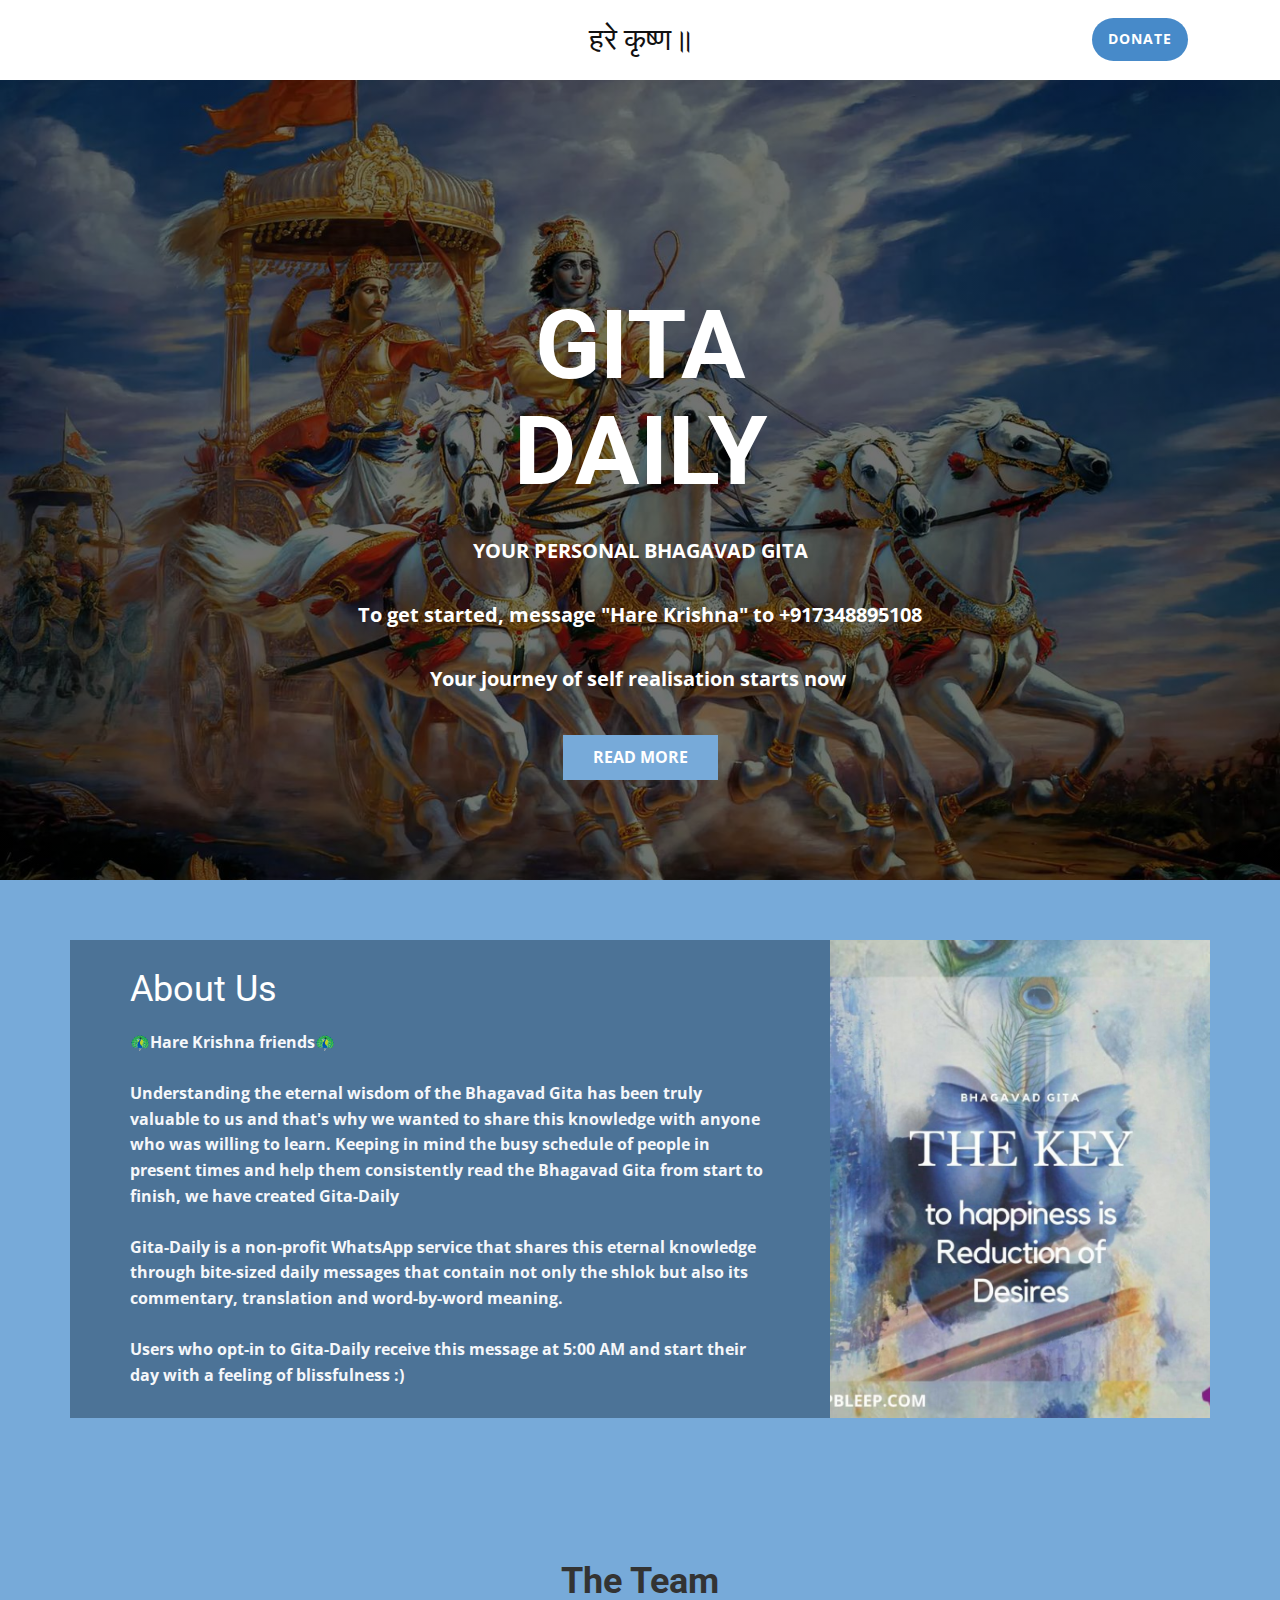
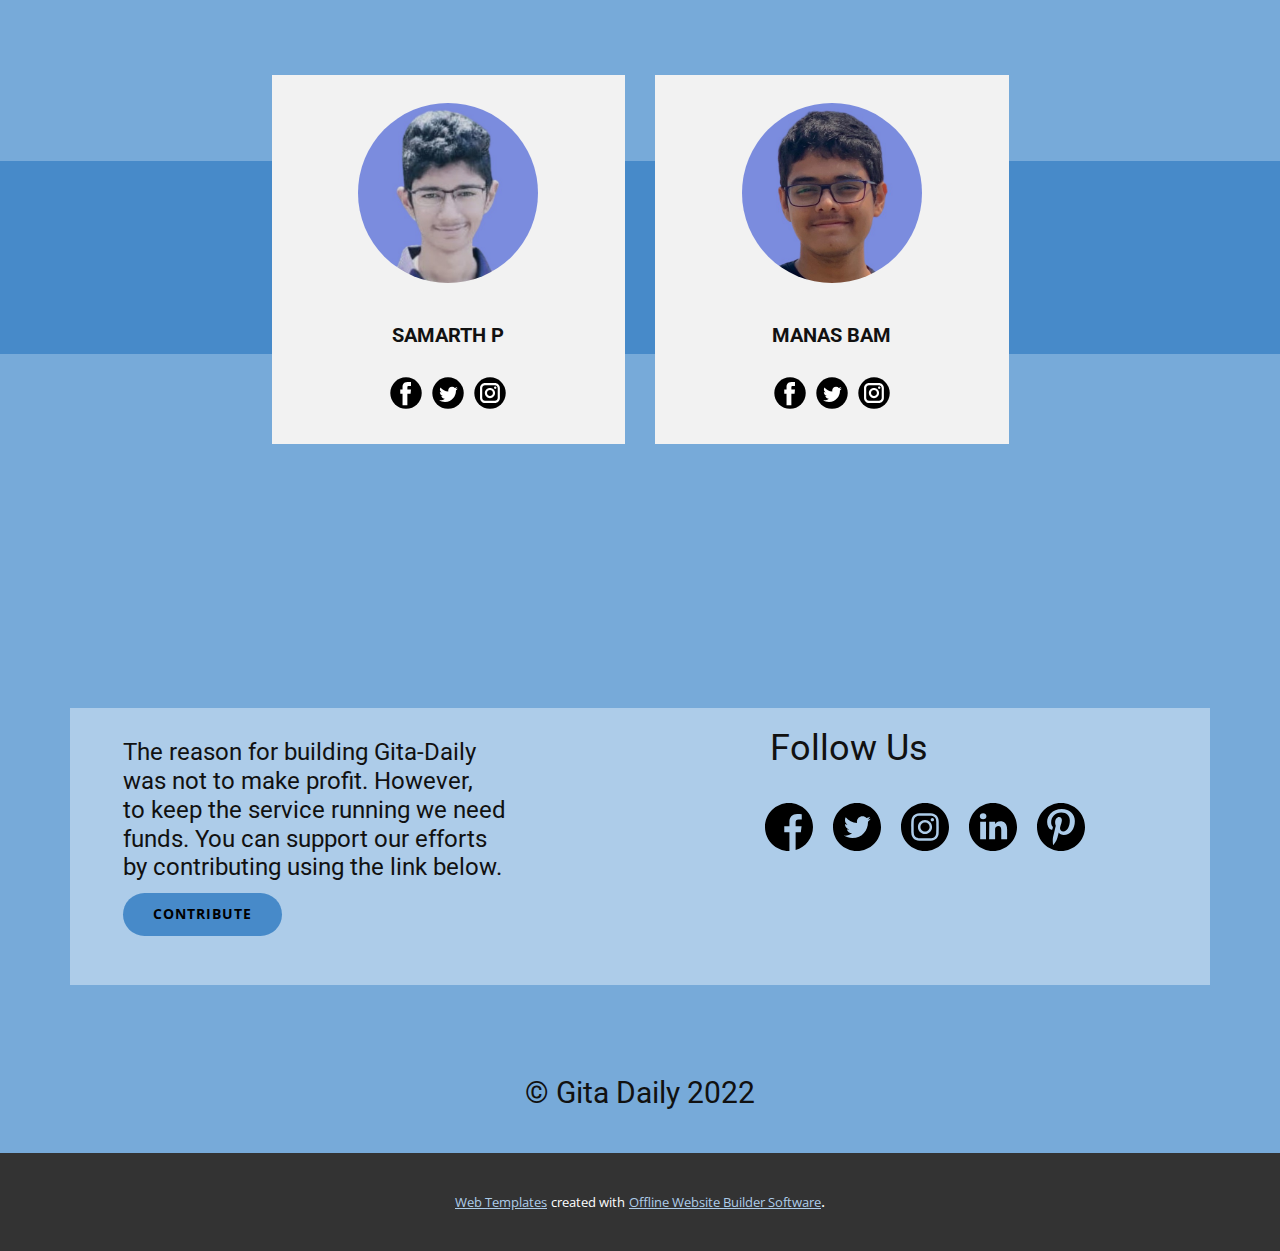
==== Home.html @ e213055a "feat: add  UI" ====
<!DOCTYPE html>
<html style="font-size: 16px;">
  <head>
    <meta name="viewport" content="width=device-width, initial-scale=1.0">
    <meta charset="utf-8">
    <meta name="keywords" content="GITA DAILY, Abou​t Us, The Team, Follow Us">
    <meta name="description" content="">
    <title>Home</title>
    <link rel="stylesheet" href="nicepage.css" media="screen">
<link rel="stylesheet" href="Home.css" media="screen">
    <script class="u-script" type="text/javascript" src="jquery.js" defer=""></script>
    <script class="u-script" type="text/javascript" src="nicepage.js" defer=""></script>
    <meta name="generator" content="Nicepage 4.11.3, nicepage.com">
    <link id="u-theme-google-font" rel="stylesheet" href="https://fonts.googleapis.com/css?family=Roboto:100,100i,300,300i,400,400i,500,500i,700,700i,900,900i|Open+Sans:300,300i,400,400i,500,500i,600,600i,700,700i,800,800i">
    
    
    
    
    
    <script type="application/ld+json">{
		"@context": "http://schema.org",
		"@type": "Organization",
		"name": ""
}</script>
    <meta name="theme-color" content="#478ac9">
    <meta property="og:title" content="Home">
    <meta property="og:type" content="website">
  </head>
  <body class="u-body u-xl-mode"><header class="u-clearfix u-header u-header" id="sec-4837"><div class="u-clearfix u-sheet u-sheet-1">
        <a href="https://nicepage.com/k/announcement-html-templates" class="u-btn u-btn-round u-button-style u-hover-palette-1-light-1 u-palette-1-base u-radius-50 u-btn-1">DONATE</a>
        <h3 class="u-headline u-text u-text-default u-text-1">
          <a href="/"> हरे कृष्ण॥</a>
        </h3>
      </div></header>
    <section class="u-align-center u-clearfix u-image u-shading u-section-1" src="" data-image-width="1600" data-image-height="1200" id="sec-3e88">
      <div class="u-clearfix u-sheet u-sheet-1">
        <h1 class="u-text u-title u-text-1">GITA DAILY</h1>
        <p class="u-large-text u-text u-text-variant u-text-2">YOUR PERSONAL BHAGAVAD GITA<br>
          <br>To get started, message "Hare Krishna" to +917348895108<br>
          <br>Your journey of self realisation starts now&nbsp;<br>
        </p>
        <a href="#" class="u-btn u-button-style u-palette-1-light-1 u-btn-1">Read More</a>
      </div>
    </section>
    <section class="u-clearfix u-palette-1-light-1 u-section-2" id="sec-d0f1">
      <div class="u-clearfix u-sheet u-valign-middle u-sheet-1">
        <div class="u-clearfix u-expanded-width u-gutter-0 u-layout-spacing-vertical u-layout-wrap u-layout-wrap-1">
          <div class="u-layout">
            <div class="u-layout-row">
              <div class="u-align-left u-container-style u-layout-cell u-left-cell u-palette-1-dark-1 u-size-40 u-layout-cell-1">
                <div class="u-container-layout u-valign-middle u-container-layout-1">
                  <h2 class="u-text u-text-default u-text-1">Abou<span class="u-text-grey-90"></span>t Us
                  </h2>
                  <p class="u-text u-text-palette-5-light-3 u-text-2">🦚Hare Krishna friends🦚 <br>
                    <br>Understanding the eternal wisdom of the Bhagavad Gita has been truly valuable to us and that's why we wanted to share this knowledge with anyone who was willing to learn. Keeping in mind the busy schedule of people in present times and help them consistently read the Bhagavad Gita from start to finish, we have created Gita-Daily<br>
                    <br>Gita-Daily is a non-profit WhatsApp service that shares this eternal knowledge through bite-sized daily messages that contain not only the shlok but also its commentary, translation and word-by-word meaning. <br>
                    <br>Users who opt-in to Gita-Daily receive this message at 5:00 AM and start their day with a feeling of blissfulness :)<span style="font-weight: 700;"></span>
                  </p>
                </div>
              </div>
              <div class="u-container-style u-image u-layout-cell u-right-cell u-size-20 u-image-1" src="" data-image-width="1024" data-image-height="1024">
                <div class="u-container-layout u-valign-top u-container-layout-2"></div>
              </div>
            </div>
          </div>
        </div>
      </div>
    </section>
    <section class="u-align-center u-clearfix u-palette-1-light-1 u-section-3" id="carousel_c4ba">
      <h2 class="u-text u-text-default u-text-grey-80 u-text-1">The Team</h2>
      <div class="u-expanded-width u-palette-1-base u-shape u-shape-rectangle u-shape-1"></div>
      <div class="u-list u-list-1">
        <div class="u-repeater u-repeater-1">
          <div class="u-align-center u-container-style u-grey-5 u-list-item u-repeater-item u-list-item-1">
            <div class="u-container-layout u-similar-container u-container-layout-1">
              <div alt="" class="u-image u-image-circle u-image-1" data-image-width="500" data-image-height="500"></div>
              <h5 class="u-text u-text-default u-text-2">SAMARTH P</h5>
              <div class="u-social-icons u-spacing-10 u-social-icons-1">
                <a class="u-social-url" title="facebook" target="_blank" href="https://facebook.com/name"><span class="u-icon u-social-facebook u-social-icon u-text-black u-icon-1"><svg class="u-svg-link" preserveAspectRatio="xMidYMin slice" viewBox="0 0 112 112" style=""><use xmlns:xlink="http://www.w3.org/1999/xlink" xlink:href="#svg-1621"></use></svg><svg class="u-svg-content" viewBox="0 0 112 112" x="0" y="0" id="svg-1621"><circle fill="currentColor" cx="56.1" cy="56.1" r="55"></circle><path fill="#FFFFFF" d="M73.5,31.6h-9.1c-1.4,0-3.6,0.8-3.6,3.9v8.5h12.6L72,58.3H60.8v40.8H43.9V58.3h-8V43.9h8v-9.2
c0-6.7,3.1-17,17-17h12.5v13.9H73.5z"></path></svg></span>
                </a>
                <a class="u-social-url" title="twitter" target="_blank" href="https://twitter.com/name"><span class="u-icon u-social-icon u-social-twitter u-text-black u-icon-2"><svg class="u-svg-link" preserveAspectRatio="xMidYMin slice" viewBox="0 0 112 112" style=""><use xmlns:xlink="http://www.w3.org/1999/xlink" xlink:href="#svg-d14f"></use></svg><svg class="u-svg-content" viewBox="0 0 112 112" x="0" y="0" id="svg-d14f"><circle fill="currentColor" class="st0" cx="56.1" cy="56.1" r="55"></circle><path fill="#FFFFFF" d="M83.8,47.3c0,0.6,0,1.2,0,1.7c0,17.7-13.5,38.2-38.2,38.2C38,87.2,31,85,25,81.2c1,0.1,2.1,0.2,3.2,0.2
c6.3,0,12.1-2.1,16.7-5.7c-5.9-0.1-10.8-4-12.5-9.3c0.8,0.2,1.7,0.2,2.5,0.2c1.2,0,2.4-0.2,3.5-0.5c-6.1-1.2-10.8-6.7-10.8-13.1
c0-0.1,0-0.1,0-0.2c1.8,1,3.9,1.6,6.1,1.7c-3.6-2.4-6-6.5-6-11.2c0-2.5,0.7-4.8,1.8-6.7c6.6,8.1,16.5,13.5,27.6,14
c-0.2-1-0.3-2-0.3-3.1c0-7.4,6-13.4,13.4-13.4c3.9,0,7.3,1.6,9.8,4.2c3.1-0.6,5.9-1.7,8.5-3.3c-1,3.1-3.1,5.8-5.9,7.4
c2.7-0.3,5.3-1,7.7-2.1C88.7,43,86.4,45.4,83.8,47.3z"></path></svg></span>
                </a>
                <a class="u-social-url" title="instagram" target="_blank" href="https://instagram.com/name"><span class="u-icon u-social-icon u-social-instagram u-text-black u-icon-3"><svg class="u-svg-link" preserveAspectRatio="xMidYMin slice" viewBox="0 0 112 112" style=""><use xmlns:xlink="http://www.w3.org/1999/xlink" xlink:href="#svg-61ce"></use></svg><svg class="u-svg-content" viewBox="0 0 112 112" x="0" y="0" id="svg-61ce"><circle fill="currentColor" cx="56.1" cy="56.1" r="55"></circle><path fill="#FFFFFF" d="M55.9,38.2c-9.9,0-17.9,8-17.9,17.9C38,66,46,74,55.9,74c9.9,0,17.9-8,17.9-17.9C73.8,46.2,65.8,38.2,55.9,38.2
z M55.9,66.4c-5.7,0-10.3-4.6-10.3-10.3c-0.1-5.7,4.6-10.3,10.3-10.3c5.7,0,10.3,4.6,10.3,10.3C66.2,61.8,61.6,66.4,55.9,66.4z"></path><path fill="#FFFFFF" d="M74.3,33.5c-2.3,0-4.2,1.9-4.2,4.2s1.9,4.2,4.2,4.2s4.2-1.9,4.2-4.2S76.6,33.5,74.3,33.5z"></path><path fill="#FFFFFF" d="M73.1,21.3H38.6c-9.7,0-17.5,7.9-17.5,17.5v34.5c0,9.7,7.9,17.6,17.5,17.6h34.5c9.7,0,17.5-7.9,17.5-17.5V38.8
C90.6,29.1,82.7,21.3,73.1,21.3z M83,73.3c0,5.5-4.5,9.9-9.9,9.9H38.6c-5.5,0-9.9-4.5-9.9-9.9V38.8c0-5.5,4.5-9.9,9.9-9.9h34.5
c5.5,0,9.9,4.5,9.9,9.9V73.3z"></path></svg></span>
                </a>
              </div>
            </div>
          </div>
          <div class="u-align-center u-container-style u-grey-5 u-list-item u-repeater-item">
            <div class="u-container-layout u-similar-container u-container-layout-2">
              <div alt="" class="u-image u-image-circle u-image-2" data-image-width="500" data-image-height="500"></div>
              <h5 class="u-text u-text-default u-text-3">MANAS BAM</h5>
              <div class="u-social-icons u-spacing-10 u-social-icons-2">
                <a class="u-social-url" title="facebook" target="_blank" href="https://facebook.com/name"><span class="u-icon u-social-facebook u-social-icon u-text-black u-icon-4"><svg class="u-svg-link" preserveAspectRatio="xMidYMin slice" viewBox="0 0 112 112" style=""><use xmlns:xlink="http://www.w3.org/1999/xlink" xlink:href="#svg-d4c4"></use></svg><svg class="u-svg-content" viewBox="0 0 112 112" x="0" y="0" id="svg-d4c4"><circle fill="currentColor" cx="56.1" cy="56.1" r="55"></circle><path fill="#FFFFFF" d="M73.5,31.6h-9.1c-1.4,0-3.6,0.8-3.6,3.9v8.5h12.6L72,58.3H60.8v40.8H43.9V58.3h-8V43.9h8v-9.2
c0-6.7,3.1-17,17-17h12.5v13.9H73.5z"></path></svg></span>
                </a>
                <a class="u-social-url" title="twitter" target="_blank" href="https://twitter.com/name"><span class="u-icon u-social-icon u-social-twitter u-text-black u-icon-5"><svg class="u-svg-link" preserveAspectRatio="xMidYMin slice" viewBox="0 0 112 112" style=""><use xmlns:xlink="http://www.w3.org/1999/xlink" xlink:href="#svg-7bcb"></use></svg><svg class="u-svg-content" viewBox="0 0 112 112" x="0" y="0" id="svg-7bcb"><circle fill="currentColor" class="st0" cx="56.1" cy="56.1" r="55"></circle><path fill="#FFFFFF" d="M83.8,47.3c0,0.6,0,1.2,0,1.7c0,17.7-13.5,38.2-38.2,38.2C38,87.2,31,85,25,81.2c1,0.1,2.1,0.2,3.2,0.2
c6.3,0,12.1-2.1,16.7-5.7c-5.9-0.1-10.8-4-12.5-9.3c0.8,0.2,1.7,0.2,2.5,0.2c1.2,0,2.4-0.2,3.5-0.5c-6.1-1.2-10.8-6.7-10.8-13.1
c0-0.1,0-0.1,0-0.2c1.8,1,3.9,1.6,6.1,1.7c-3.6-2.4-6-6.5-6-11.2c0-2.5,0.7-4.8,1.8-6.7c6.6,8.1,16.5,13.5,27.6,14
c-0.2-1-0.3-2-0.3-3.1c0-7.4,6-13.4,13.4-13.4c3.9,0,7.3,1.6,9.8,4.2c3.1-0.6,5.9-1.7,8.5-3.3c-1,3.1-3.1,5.8-5.9,7.4
c2.7-0.3,5.3-1,7.7-2.1C88.7,43,86.4,45.4,83.8,47.3z"></path></svg></span>
                </a>
                <a class="u-social-url" title="instagram" target="_blank" href="https://instagram.com/name"><span class="u-icon u-social-icon u-social-instagram u-text-black u-icon-6"><svg class="u-svg-link" preserveAspectRatio="xMidYMin slice" viewBox="0 0 112 112" style=""><use xmlns:xlink="http://www.w3.org/1999/xlink" xlink:href="#svg-c4ca"></use></svg><svg class="u-svg-content" viewBox="0 0 112 112" x="0" y="0" id="svg-c4ca"><circle fill="currentColor" cx="56.1" cy="56.1" r="55"></circle><path fill="#FFFFFF" d="M55.9,38.2c-9.9,0-17.9,8-17.9,17.9C38,66,46,74,55.9,74c9.9,0,17.9-8,17.9-17.9C73.8,46.2,65.8,38.2,55.9,38.2
z M55.9,66.4c-5.7,0-10.3-4.6-10.3-10.3c-0.1-5.7,4.6-10.3,10.3-10.3c5.7,0,10.3,4.6,10.3,10.3C66.2,61.8,61.6,66.4,55.9,66.4z"></path><path fill="#FFFFFF" d="M74.3,33.5c-2.3,0-4.2,1.9-4.2,4.2s1.9,4.2,4.2,4.2s4.2-1.9,4.2-4.2S76.6,33.5,74.3,33.5z"></path><path fill="#FFFFFF" d="M73.1,21.3H38.6c-9.7,0-17.5,7.9-17.5,17.5v34.5c0,9.7,7.9,17.6,17.5,17.6h34.5c9.7,0,17.5-7.9,17.5-17.5V38.8
C90.6,29.1,82.7,21.3,73.1,21.3z M83,73.3c0,5.5-4.5,9.9-9.9,9.9H38.6c-5.5,0-9.9-4.5-9.9-9.9V38.8c0-5.5,4.5-9.9,9.9-9.9h34.5
c5.5,0,9.9,4.5,9.9,9.9V73.3z"></path></svg></span>
                </a>
              </div>
            </div>
          </div>
        </div>
      </div>
    </section>
    <section class="u-clearfix u-palette-1-light-1 u-section-4" id="sec-0766">
      <div class="u-clearfix u-sheet u-sheet-1">
        <div class="u-clearfix u-expanded-width u-layout-wrap u-layout-wrap-1">
          <div class="u-gutter-0 u-layout">
            <div class="u-layout-row">
              <div class="u-align-left u-container-style u-layout-cell u-left-cell u-palette-1-light-2 u-size-30 u-layout-cell-1">
                <div class="u-container-layout u-container-layout-1">
                  <h4 class="u-text u-text-default u-text-1">The reason for building Gita-Daily<br>was not to make profit. However,&nbsp;<br>to keep the service running we need<br>funds. You can support our efforts&nbsp;<br>by contributing using the link below.
                  </h4>
                  <a href="https://nicepage.com/k/clothing-store-website-templates" class="u-btn u-btn-round u-button-style u-hover-palette-1-light-1 u-palette-1-base u-radius-50 u-text-black u-btn-1">CONTRIBUTE</a>
                </div>
              </div>
              <div class="u-align-left-sm u-align-left-xs u-align-right-lg u-align-right-md u-align-right-xl u-container-style u-layout-cell u-palette-1-light-2 u-right-cell u-size-30 u-layout-cell-2">
                <div class="u-container-layout u-valign-top u-container-layout-2">
                  <h2 class="u-text u-text-2">Follow Us</h2>
                  <div class="u-social-icons u-spacing-20 u-social-icons-1">
                    <a class="u-social-url" title="facebook" target="_blank" href="https://facebook.com/name"><span class="u-icon u-social-facebook u-social-icon u-icon-1"><svg class="u-svg-link" preserveAspectRatio="xMidYMin slice" viewBox="0 0 512 512" style=""><use xmlns:xlink="http://www.w3.org/1999/xlink" xlink:href="#svg-5e9f"></use></svg><svg class="u-svg-content" viewBox="0 0 512 512" id="svg-5e9f"><path d="m512 256c0-141.4-114.6-256-256-256s-256 114.6-256 256 114.6 256 256 256c1.5 0 3 0 4.5-.1v-199.2h-55v-64.1h55v-47.2c0-54.7 33.4-84.5 82.2-84.5 23.4 0 43.5 1.7 49.3 2.5v57.2h-33.6c-26.5 0-31.7 12.6-31.7 31.1v40.8h63.5l-8.3 64.1h-55.2v189.5c107-30.7 185.3-129.2 185.3-246.1z"></path></svg></span>
                    </a>
                    <a class="u-social-url" title="twitter" target="_blank" href="https://twitter.com/name"><span class="u-icon u-social-icon u-social-twitter u-icon-2"><svg class="u-svg-link" preserveAspectRatio="xMidYMin slice" viewBox="0 0 512 512" style=""><use xmlns:xlink="http://www.w3.org/1999/xlink" xlink:href="#svg-9173"></use></svg><svg class="u-svg-content" viewBox="0 0 512 512" id="svg-9173"><path d="m256 0c-141.363281 0-256 114.636719-256 256s114.636719 256 256 256 256-114.636719 256-256-114.636719-256-256-256zm116.886719 199.601562c.113281 2.519532.167969 5.050782.167969 7.59375 0 77.644532-59.101563 167.179688-167.183594 167.183594h.003906-.003906c-33.183594 0-64.0625-9.726562-90.066406-26.394531 4.597656.542969 9.277343.8125 14.015624.8125 27.53125 0 52.867188-9.390625 72.980469-25.152344-25.722656-.476562-47.410156-17.464843-54.894531-40.8125 3.582031.6875 7.265625 1.0625 11.042969 1.0625 5.363281 0 10.558593-.722656 15.496093-2.070312-26.886718-5.382813-47.140624-29.144531-47.140624-57.597657 0-.265624 0-.503906.007812-.75 7.917969 4.402344 16.972656 7.050782 26.613281 7.347657-15.777343-10.527344-26.148437-28.523438-26.148437-48.910157 0-10.765624 2.910156-20.851562 7.957031-29.535156 28.976563 35.554688 72.28125 58.9375 121.117187 61.394532-1.007812-4.304688-1.527343-8.789063-1.527343-13.398438 0-32.4375 26.316406-58.753906 58.765625-58.753906 16.902344 0 32.167968 7.144531 42.890625 18.566406 13.386719-2.640625 25.957031-7.53125 37.3125-14.261719-4.394531 13.714844-13.707031 25.222657-25.839844 32.5 11.886719-1.421875 23.214844-4.574219 33.742187-9.253906-7.863281 11.785156-17.835937 22.136719-29.308593 30.429687zm0 0"></path></svg></span>
                    </a>
                    <a class="u-social-url" title="instagram" target="_blank" href="https://instagram.com/name"><span class="u-icon u-social-icon u-social-instagram u-icon-3"><svg class="u-svg-link" preserveAspectRatio="xMidYMin slice" viewBox="0 0 512 512" style=""><use xmlns:xlink="http://www.w3.org/1999/xlink" xlink:href="#svg-ddc9"></use></svg><svg class="u-svg-content" viewBox="0 0 512 512" id="svg-ddc9"><path d="m305 256c0 27.0625-21.9375 49-49 49s-49-21.9375-49-49 21.9375-49 49-49 49 21.9375 49 49zm0 0"></path><path d="m370.59375 169.304688c-2.355469-6.382813-6.113281-12.160157-10.996094-16.902344-4.742187-4.882813-10.515625-8.640625-16.902344-10.996094-5.179687-2.011719-12.960937-4.40625-27.292968-5.058594-15.503906-.707031-20.152344-.859375-59.402344-.859375-39.253906 0-43.902344.148438-59.402344.855469-14.332031.65625-22.117187 3.050781-27.292968 5.0625-6.386719 2.355469-12.164063 6.113281-16.902344 10.996094-4.882813 4.742187-8.640625 10.515625-11 16.902344-2.011719 5.179687-4.40625 12.964843-5.058594 27.296874-.707031 15.5-.859375 20.148438-.859375 59.402344 0 39.25.152344 43.898438.859375 59.402344.652344 14.332031 3.046875 22.113281 5.058594 27.292969 2.359375 6.386719 6.113281 12.160156 10.996094 16.902343 4.742187 4.882813 10.515624 8.640626 16.902343 10.996094 5.179688 2.015625 12.964844 4.410156 27.296875 5.0625 15.5.707032 20.144532.855469 59.398438.855469 39.257812 0 43.90625-.148437 59.402344-.855469 14.332031-.652344 22.117187-3.046875 27.296874-5.0625 12.820313-4.945312 22.953126-15.078125 27.898438-27.898437 2.011719-5.179688 4.40625-12.960938 5.0625-27.292969.707031-15.503906.855469-20.152344.855469-59.402344 0-39.253906-.148438-43.902344-.855469-59.402344-.652344-14.332031-3.046875-22.117187-5.0625-27.296874zm-114.59375 162.179687c-41.691406 0-75.488281-33.792969-75.488281-75.484375s33.796875-75.484375 75.488281-75.484375c41.6875 0 75.484375 33.792969 75.484375 75.484375s-33.796875 75.484375-75.484375 75.484375zm78.46875-136.3125c-9.742188 0-17.640625-7.898437-17.640625-17.640625s7.898437-17.640625 17.640625-17.640625 17.640625 7.898437 17.640625 17.640625c-.003906 9.742188-7.898437 17.640625-17.640625 17.640625zm0 0"></path><path d="m256 0c-141.363281 0-256 114.636719-256 256s114.636719 256 256 256 256-114.636719 256-256-114.636719-256-256-256zm146.113281 316.605469c-.710937 15.648437-3.199219 26.332031-6.832031 35.683593-7.636719 19.746094-23.246094 35.355469-42.992188 42.992188-9.347656 3.632812-20.035156 6.117188-35.679687 6.832031-15.675781.714844-20.683594.886719-60.605469.886719-39.925781 0-44.929687-.171875-60.609375-.886719-15.644531-.714843-26.332031-3.199219-35.679687-6.832031-9.8125-3.691406-18.695313-9.476562-26.039063-16.957031-7.476562-7.339844-13.261719-16.226563-16.953125-26.035157-3.632812-9.347656-6.121094-20.035156-6.832031-35.679687-.722656-15.679687-.890625-20.6875-.890625-60.609375s.167969-44.929688.886719-60.605469c.710937-15.648437 3.195312-26.332031 6.828125-35.683593 3.691406-9.808594 9.480468-18.695313 16.960937-26.035157 7.339844-7.480469 16.226563-13.265625 26.035157-16.957031 9.351562-3.632812 20.035156-6.117188 35.683593-6.832031 15.675781-.714844 20.683594-.886719 60.605469-.886719s44.929688.171875 60.605469.890625c15.648437.710937 26.332031 3.195313 35.683593 6.824219 9.808594 3.691406 18.695313 9.480468 26.039063 16.960937 7.476563 7.34375 13.265625 16.226563 16.953125 26.035157 3.636719 9.351562 6.121094 20.035156 6.835938 35.683593.714843 15.675781.882812 20.683594.882812 60.605469s-.167969 44.929688-.886719 60.605469zm0 0"></path></svg></span>
                    </a>
                    <a class="u-social-url" target="_blank" data-type="Custom" title="linkedin" href="https://linkedin.com/name"><span class="u-icon u-social-custom u-social-icon u-icon-4"><svg class="u-svg-link" preserveAspectRatio="xMidYMin slice" viewBox="0 0 512 512" style=""><use xmlns:xlink="http://www.w3.org/1999/xlink" xlink:href="#svg-2804"></use></svg><svg class="u-svg-content" viewBox="0 0 512 512" id="svg-2804"><path d="m256 0c-141.363281 0-256 114.636719-256 256s114.636719 256 256 256 256-114.636719 256-256-114.636719-256-256-256zm-74.390625 387h-62.347656v-187.574219h62.347656zm-31.171875-213.1875h-.40625c-20.921875 0-34.453125-14.402344-34.453125-32.402344 0-18.40625 13.945313-32.410156 35.273437-32.410156 21.328126 0 34.453126 14.003906 34.859376 32.410156 0 18-13.53125 32.402344-35.273438 32.402344zm255.984375 213.1875h-62.339844v-100.347656c0-25.21875-9.027343-42.417969-31.585937-42.417969-17.222656 0-27.480469 11.601563-31.988282 22.800781-1.648437 4.007813-2.050781 9.609375-2.050781 15.214844v104.75h-62.34375s.816407-169.976562 0-187.574219h62.34375v26.558594c8.285157-12.78125 23.109375-30.960937 56.1875-30.960937 41.019531 0 71.777344 26.808593 71.777344 84.421874zm0 0"></path></svg></span>
                    </a>
                    <a class="u-social-url" target="_blank" data-type="Custom" title="pinterest" href="https://pinterest.com/name"><span class="u-icon u-social-custom u-social-icon u-text-black u-icon-5"><svg class="u-svg-link" preserveAspectRatio="xMidYMin slice" viewBox="0 0 97.75 97.75" style=""><use xmlns:xlink="http://www.w3.org/1999/xlink" xlink:href="#svg-251c"></use></svg><svg class="u-svg-content" viewBox="0 0 97.75 97.75" x="0px" y="0px" id="svg-251c" style="enable-background:new 0 0 97.75 97.75;"><g><path d="M48.875,0C21.883,0,0,21.882,0,48.875S21.883,97.75,48.875,97.75S97.75,75.868,97.75,48.875S75.867,0,48.875,0z    M54.499,65.109c-4.521,0-8.773-2.444-10.229-5.219c0,0-2.432,9.645-2.943,11.506c-1.813,6.58-7.146,13.162-7.561,13.701   c-0.289,0.375-0.928,0.258-0.994-0.24c-0.113-0.838-1.475-9.139,0.127-15.909c0.801-3.4,5.383-22.814,5.383-22.814   s-1.334-2.673-1.334-6.625c0-6.205,3.596-10.837,8.074-10.837c3.807,0,5.645,2.859,5.645,6.286c0,3.828-2.436,9.552-3.693,14.856   c-1.051,4.441,2.225,8.064,6.605,8.064c7.933,0,13.272-10.188,13.272-22.261c0-9.174-6.176-16.044-17.418-16.044   c-12.697,0-20.615,9.471-20.615,20.052c0,3.646,1.078,6.221,2.764,8.21c0.773,0.915,0.883,1.283,0.602,2.333   c-0.203,0.771-0.66,2.625-0.854,3.358c-0.279,1.062-1.137,1.44-2.098,1.049c-5.846-2.387-8.572-8.793-8.572-15.994   c0-11.893,10.029-26.154,29.922-26.154c15.985,0,26.506,11.566,26.506,23.984C77.089,52.839,67.956,65.109,54.499,65.109z"></path>
</g></svg></span>
                    </a>
                  </div>
                </div>
              </div>
            </div>
          </div>
        </div>
      </div>
    </section>
    
    
    <footer class="u-align-center u-clearfix u-footer u-palette-1-light-1 u-footer" id="sec-6d99"><div class="u-align-left u-clearfix u-sheet u-valign-middle u-sheet-1">
        <h3 class="u-headline u-text u-text-body-color u-text-default u-text-1">
          <a href="/"> © Gita Daily 2022</a>
        </h3>
      </div></footer>
    <section class="u-backlink u-clearfix u-grey-80">
      <a class="u-link" href="https://nicepage.com/website-templates" target="_blank">
        <span>Web Templates</span>
      </a>
      <p class="u-text">
        <span>created with</span>
      </p>
      <a class="u-link" href="" target="_blank">
        <span>Offline Website Builder Software</span>
      </a>. 
    </section>
  </body>
</html>
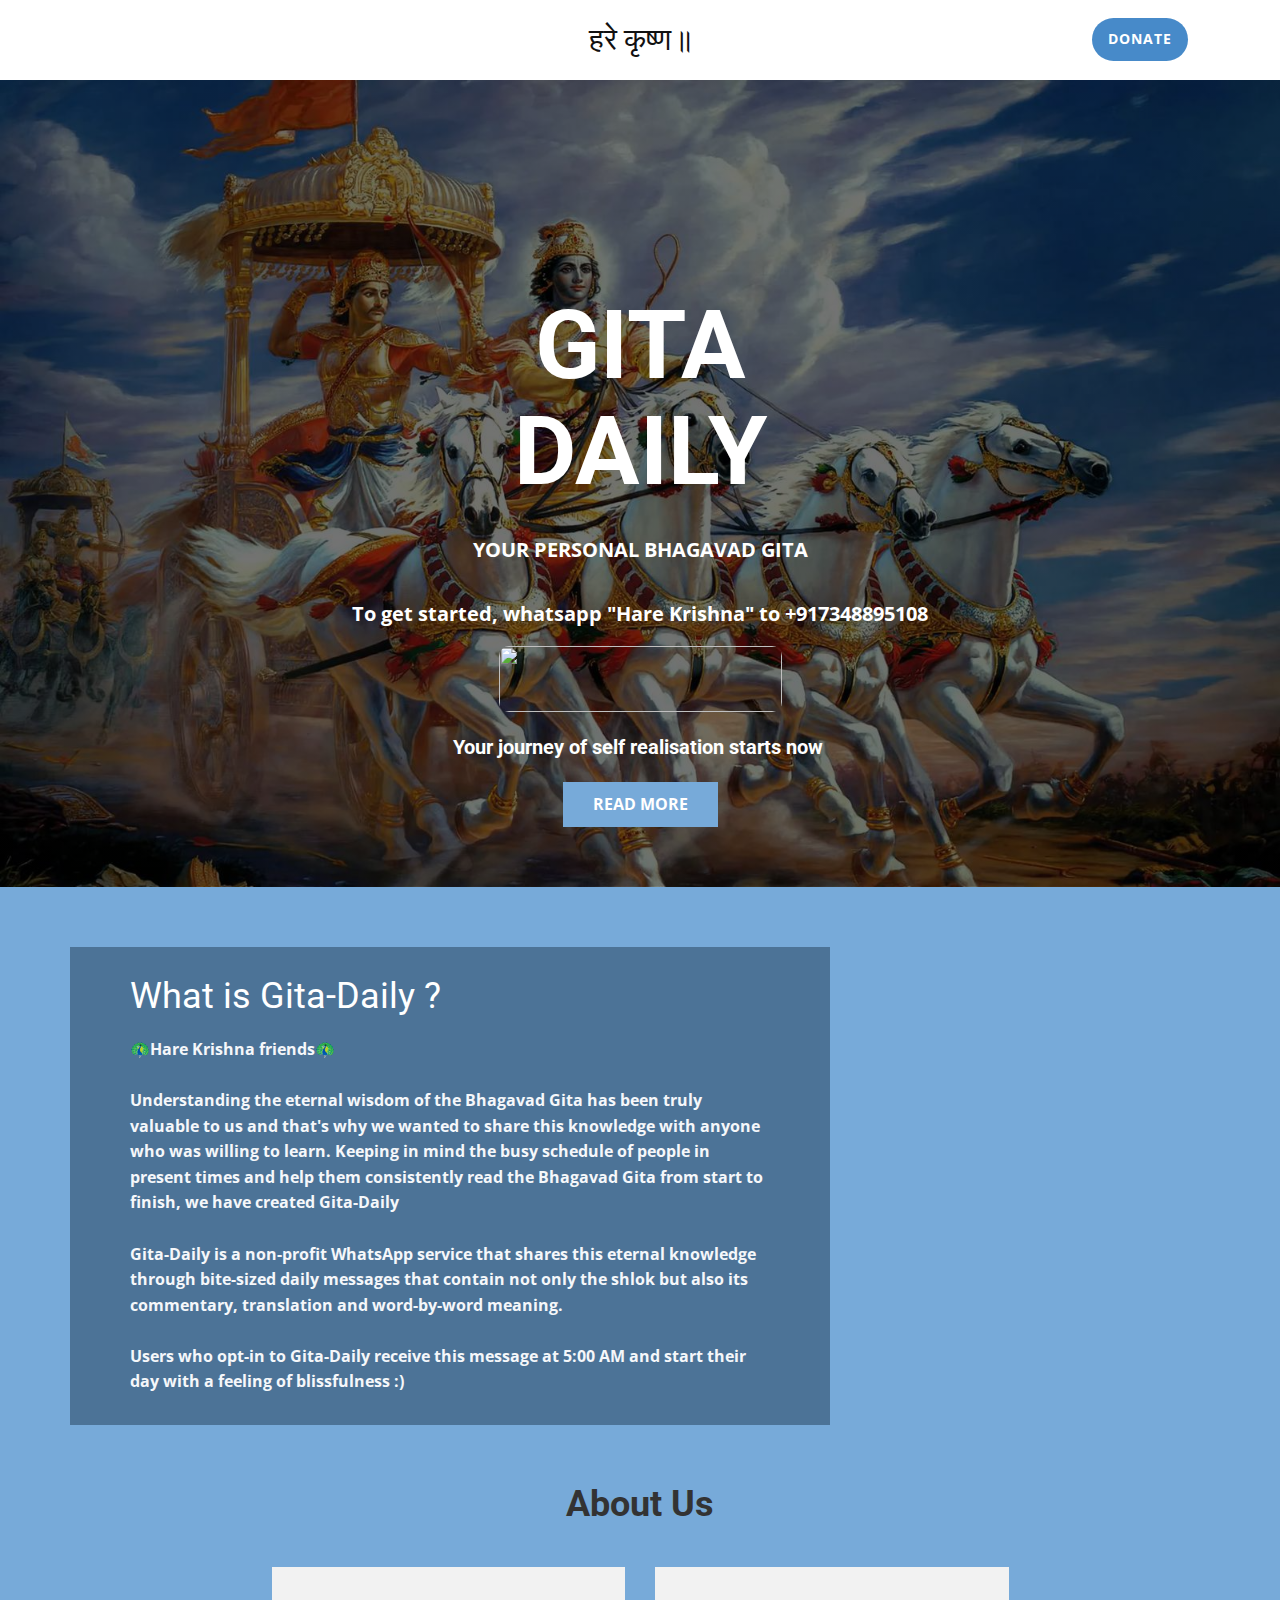
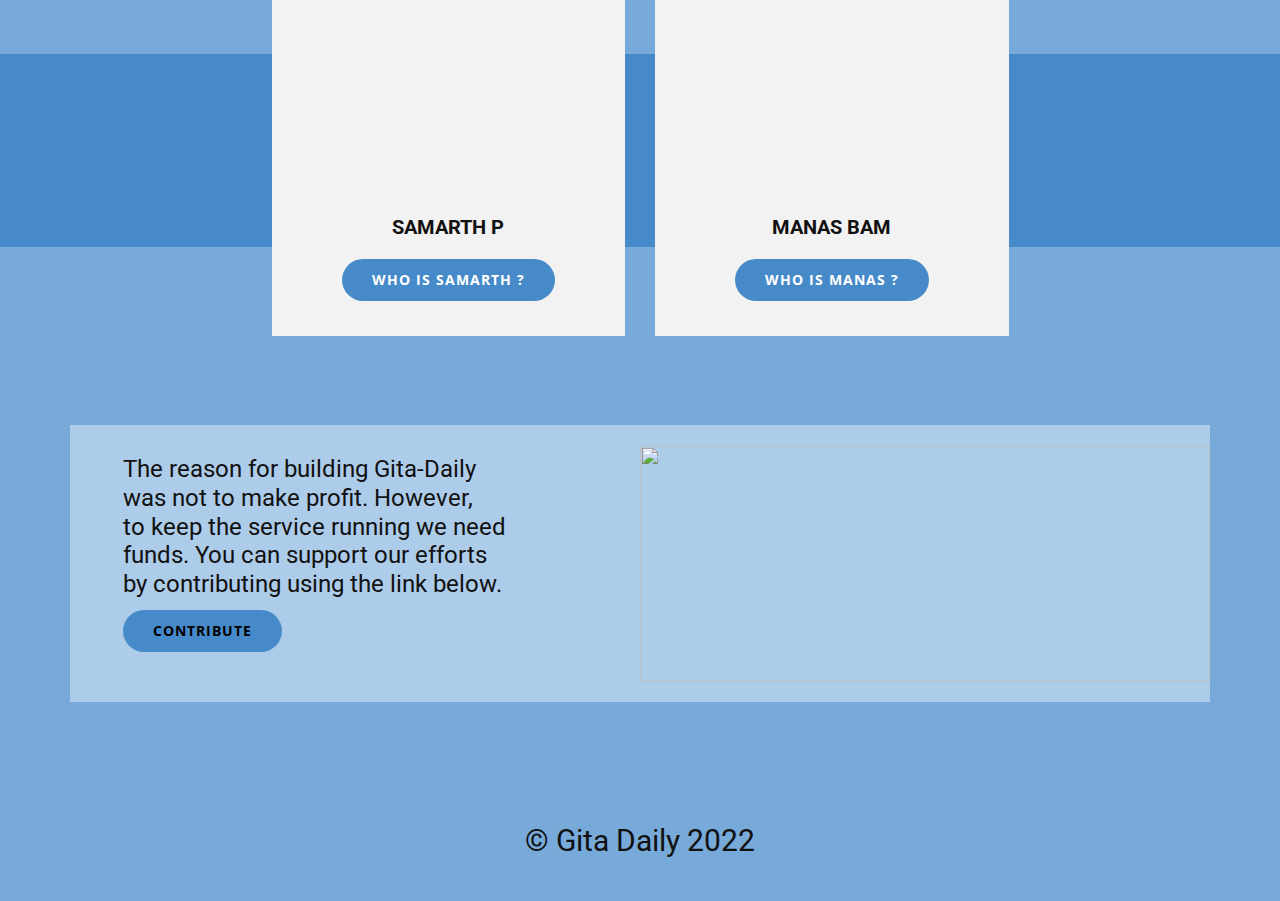
==== commit e415cdf2: "style: add favicon" ====
--- a/Home.html
+++ b/Home.html
@@ -1,175 +1,135 @@
 <!DOCTYPE html>
 <html style="font-size: 16px;">
-  <head>
+
+<head>
     <meta name="viewport" content="width=device-width, initial-scale=1.0">
     <meta charset="utf-8">
-    <meta name="keywords" content="GITA DAILY, Abou​t Us, The Team, Follow Us">
-    <meta name="description" content="">
-    <title>Home</title>
+    <meta name="keywords" content="GITA DAILY, Bhagavad Gita, Online Bhagavadgita, Bhagavad Gita notifications, gitadaily.ml, gitadaily.com">
+    <meta name="description" content="Gita-Daily is a non-profit WhatsApp service that shares the eternal knowledge of The Bhagavad Gita through bite-sized daily WhatsApp messages that contain not only the shlok but also its commentary, translation and word-by-word meaning. ">
+    <title>Gita-Daily -Your Personal Bhagavad Gita</title>
     <link rel="stylesheet" href="nicepage.css" media="screen">
-<link rel="stylesheet" href="Home.css" media="screen">
+    <link rel="stylesheet" href="Home.css" media="screen">
     <script class="u-script" type="text/javascript" src="jquery.js" defer=""></script>
     <script class="u-script" type="text/javascript" src="nicepage.js" defer=""></script>
     <meta name="generator" content="Nicepage 4.11.3, nicepage.com">
     <link id="u-theme-google-font" rel="stylesheet" href="https://fonts.googleapis.com/css?family=Roboto:100,100i,300,300i,400,400i,500,500i,700,700i,900,900i|Open+Sans:300,300i,400,400i,500,500i,600,600i,700,700i,800,800i">
-    
-    
-    
-    
-    
-    <script type="application/ld+json">{
-		"@context": "http://schema.org",
-		"@type": "Organization",
-		"name": ""
-}</script>
+    <link rel="icon" type="image/x-icon" href="images/bhagavadgita-6.jpg">
+    <script src="script.js"></script>
+
+
+
+    <script type="application/ld+json">
+        {
+            "@context": "http://schema.org",
+            "@type": "Organization",
+            "name": ""
+        }
+    </script>
     <meta name="theme-color" content="#478ac9">
     <meta property="og:title" content="Home">
     <meta property="og:type" content="website">
-  </head>
-  <body class="u-body u-xl-mode"><header class="u-clearfix u-header u-header" id="sec-4837"><div class="u-clearfix u-sheet u-sheet-1">
-        <a href="https://nicepage.com/k/announcement-html-templates" class="u-btn u-btn-round u-button-style u-hover-palette-1-light-1 u-palette-1-base u-radius-50 u-btn-1">DONATE</a>
-        <h3 class="u-headline u-text u-text-default u-text-1">
-          <a href="/"> हरे कृष्ण॥</a>
-        </h3>
-      </div></header>
+</head>
+
+<body class="u-body u-xl-mode">
+    <header class="u-clearfix u-header u-header" id="sec-4837">
+        <div class="u-clearfix u-sheet u-sheet-1">
+            <a href="Contribute.html" data-page-id="65768601" class="u-btn u-btn-round u-button-style u-hover-palette-1-light-1 u-palette-1-base u-radius-50 u-btn-1" target="_blank">DONATE</a>
+            <h3 class="u-headline u-text u-text-default u-text-1">
+                <a href="/"> हरे कृष्ण॥</a>
+            </h3>
+        </div>
+    </header>
     <section class="u-align-center u-clearfix u-image u-shading u-section-1" src="" data-image-width="1600" data-image-height="1200" id="sec-3e88">
-      <div class="u-clearfix u-sheet u-sheet-1">
-        <h1 class="u-text u-title u-text-1">GITA DAILY</h1>
-        <p class="u-large-text u-text u-text-variant u-text-2">YOUR PERSONAL BHAGAVAD GITA<br>
-          <br>To get started, message "Hare Krishna" to +917348895108<br>
-          <br>Your journey of self realisation starts now&nbsp;<br>
-        </p>
-        <a href="#" class="u-btn u-button-style u-palette-1-light-1 u-btn-1">Read More</a>
-      </div>
+        <div class="u-clearfix u-sheet u-sheet-1">
+            <h1 class="u-text u-title u-text-1">GITA DAILY</h1>
+            <p class="u-large-text u-text u-text-variant u-text-2">YOUR PERSONAL BHAGAVAD GITA<br>
+                <br>To get started, whatsapp "Hare Krishna" to +917348895108<br>
+            </p>
+            <img class="u-image u-image-round u-radius-10 u-image-1" src="images/WhatsAppImage2022-05-26at10.56.19AM.jpeg" alt="" data-image-width="600" data-image-height="200" data-href="https://api.whatsapp.com/send/?phone=917348895108&amp;text=Hare%20Krishna"
+                data-target="_blank">
+            <h5 class="u-text u-text-3"> Your journey of self realisation starts now&nbsp;<span style="font-weight: 700;"></span>
+            </h5>
+            <a class="u-btn u-button-style u-palette-1-light-1 u-btn-1" id="read-more" onclick="scrollRead()">Read More</a>
+        </div>
     </section>
     <section class="u-clearfix u-palette-1-light-1 u-section-2" id="sec-d0f1">
-      <div class="u-clearfix u-sheet u-valign-middle u-sheet-1">
-        <div class="u-clearfix u-expanded-width u-gutter-0 u-layout-spacing-vertical u-layout-wrap u-layout-wrap-1">
-          <div class="u-layout">
-            <div class="u-layout-row">
-              <div class="u-align-left u-container-style u-layout-cell u-left-cell u-palette-1-dark-1 u-size-40 u-layout-cell-1">
-                <div class="u-container-layout u-valign-middle u-container-layout-1">
-                  <h2 class="u-text u-text-default u-text-1">Abou<span class="u-text-grey-90"></span>t Us
-                  </h2>
-                  <p class="u-text u-text-palette-5-light-3 u-text-2">🦚Hare Krishna friends🦚 <br>
-                    <br>Understanding the eternal wisdom of the Bhagavad Gita has been truly valuable to us and that's why we wanted to share this knowledge with anyone who was willing to learn. Keeping in mind the busy schedule of people in present times and help them consistently read the Bhagavad Gita from start to finish, we have created Gita-Daily<br>
-                    <br>Gita-Daily is a non-profit WhatsApp service that shares this eternal knowledge through bite-sized daily messages that contain not only the shlok but also its commentary, translation and word-by-word meaning. <br>
-                    <br>Users who opt-in to Gita-Daily receive this message at 5:00 AM and start their day with a feeling of blissfulness :)<span style="font-weight: 700;"></span>
-                  </p>
+        <div class="u-clearfix u-sheet u-valign-middle u-sheet-1">
+            <div class="u-clearfix u-expanded-width u-gutter-0 u-layout-spacing-vertical u-layout-wrap u-layout-wrap-1">
+                <div class="u-layout">
+                    <div class="u-layout-row">
+                        <div class="u-align-left u-container-style u-layout-cell u-left-cell u-palette-1-dark-1 u-size-40 u-layout-cell-1">
+                            <div class="u-container-layout u-valign-middle u-container-layout-1">
+                                <h2 class="u-text u-text-default u-text-1">What is Gita-Daily ?</h2>
+                                <p class="u-text u-text-palette-5-light-3 u-text-2">🦚Hare Krishna friends🦚 <br>
+                                    <br>Understanding the eternal wisdom of the Bhagavad Gita has been truly valuable to us and that's why we wanted to share this knowledge with anyone who was willing to learn. Keeping in mind the busy schedule of people
+                                    in present times and help them consistently read the Bhagavad Gita from start to finish, we have created Gita-Daily
+                                    <br>
+                                    <br>Gita-Daily is a non-profit WhatsApp service that shares this eternal knowledge through bite-sized daily messages that contain not only the shlok but also its commentary, translation and word-by-word meaning. <br>
+                                    <br>Users who opt-in to Gita-Daily receive this message at 5:00 AM and start their day with a feeling of blissfulness :)<span style="font-weight: 700;"></span>
+                                </p>
+                            </div>
+                        </div>
+                        <div class="u-container-style u-image u-layout-cell u-right-cell u-size-20 u-image-1" src="" data-image-width="1024" data-image-height="1024">
+                            <div class="u-container-layout u-valign-top u-container-layout-2"></div>
+                        </div>
+                    </div>
                 </div>
-              </div>
-              <div class="u-container-style u-image u-layout-cell u-right-cell u-size-20 u-image-1" src="" data-image-width="1024" data-image-height="1024">
-                <div class="u-container-layout u-valign-top u-container-layout-2"></div>
-              </div>
             </div>
-          </div>
         </div>
-      </div>
     </section>
     <section class="u-align-center u-clearfix u-palette-1-light-1 u-section-3" id="carousel_c4ba">
-      <h2 class="u-text u-text-default u-text-grey-80 u-text-1">The Team</h2>
-      <div class="u-expanded-width u-palette-1-base u-shape u-shape-rectangle u-shape-1"></div>
-      <div class="u-list u-list-1">
-        <div class="u-repeater u-repeater-1">
-          <div class="u-align-center u-container-style u-grey-5 u-list-item u-repeater-item u-list-item-1">
-            <div class="u-container-layout u-similar-container u-container-layout-1">
-              <div alt="" class="u-image u-image-circle u-image-1" data-image-width="500" data-image-height="500"></div>
-              <h5 class="u-text u-text-default u-text-2">SAMARTH P</h5>
-              <div class="u-social-icons u-spacing-10 u-social-icons-1">
-                <a class="u-social-url" title="facebook" target="_blank" href="https://facebook.com/name"><span class="u-icon u-social-facebook u-social-icon u-text-black u-icon-1"><svg class="u-svg-link" preserveAspectRatio="xMidYMin slice" viewBox="0 0 112 112" style=""><use xmlns:xlink="http://www.w3.org/1999/xlink" xlink:href="#svg-1621"></use></svg><svg class="u-svg-content" viewBox="0 0 112 112" x="0" y="0" id="svg-1621"><circle fill="currentColor" cx="56.1" cy="56.1" r="55"></circle><path fill="#FFFFFF" d="M73.5,31.6h-9.1c-1.4,0-3.6,0.8-3.6,3.9v8.5h12.6L72,58.3H60.8v40.8H43.9V58.3h-8V43.9h8v-9.2
-c0-6.7,3.1-17,17-17h12.5v13.9H73.5z"></path></svg></span>
-                </a>
-                <a class="u-social-url" title="twitter" target="_blank" href="https://twitter.com/name"><span class="u-icon u-social-icon u-social-twitter u-text-black u-icon-2"><svg class="u-svg-link" preserveAspectRatio="xMidYMin slice" viewBox="0 0 112 112" style=""><use xmlns:xlink="http://www.w3.org/1999/xlink" xlink:href="#svg-d14f"></use></svg><svg class="u-svg-content" viewBox="0 0 112 112" x="0" y="0" id="svg-d14f"><circle fill="currentColor" class="st0" cx="56.1" cy="56.1" r="55"></circle><path fill="#FFFFFF" d="M83.8,47.3c0,0.6,0,1.2,0,1.7c0,17.7-13.5,38.2-38.2,38.2C38,87.2,31,85,25,81.2c1,0.1,2.1,0.2,3.2,0.2
-c6.3,0,12.1-2.1,16.7-5.7c-5.9-0.1-10.8-4-12.5-9.3c0.8,0.2,1.7,0.2,2.5,0.2c1.2,0,2.4-0.2,3.5-0.5c-6.1-1.2-10.8-6.7-10.8-13.1
-c0-0.1,0-0.1,0-0.2c1.8,1,3.9,1.6,6.1,1.7c-3.6-2.4-6-6.5-6-11.2c0-2.5,0.7-4.8,1.8-6.7c6.6,8.1,16.5,13.5,27.6,14
-c-0.2-1-0.3-2-0.3-3.1c0-7.4,6-13.4,13.4-13.4c3.9,0,7.3,1.6,9.8,4.2c3.1-0.6,5.9-1.7,8.5-3.3c-1,3.1-3.1,5.8-5.9,7.4
-c2.7-0.3,5.3-1,7.7-2.1C88.7,43,86.4,45.4,83.8,47.3z"></path></svg></span>
-                </a>
-                <a class="u-social-url" title="instagram" target="_blank" href="https://instagram.com/name"><span class="u-icon u-social-icon u-social-instagram u-text-black u-icon-3"><svg class="u-svg-link" preserveAspectRatio="xMidYMin slice" viewBox="0 0 112 112" style=""><use xmlns:xlink="http://www.w3.org/1999/xlink" xlink:href="#svg-61ce"></use></svg><svg class="u-svg-content" viewBox="0 0 112 112" x="0" y="0" id="svg-61ce"><circle fill="currentColor" cx="56.1" cy="56.1" r="55"></circle><path fill="#FFFFFF" d="M55.9,38.2c-9.9,0-17.9,8-17.9,17.9C38,66,46,74,55.9,74c9.9,0,17.9-8,17.9-17.9C73.8,46.2,65.8,38.2,55.9,38.2
-z M55.9,66.4c-5.7,0-10.3-4.6-10.3-10.3c-0.1-5.7,4.6-10.3,10.3-10.3c5.7,0,10.3,4.6,10.3,10.3C66.2,61.8,61.6,66.4,55.9,66.4z"></path><path fill="#FFFFFF" d="M74.3,33.5c-2.3,0-4.2,1.9-4.2,4.2s1.9,4.2,4.2,4.2s4.2-1.9,4.2-4.2S76.6,33.5,74.3,33.5z"></path><path fill="#FFFFFF" d="M73.1,21.3H38.6c-9.7,0-17.5,7.9-17.5,17.5v34.5c0,9.7,7.9,17.6,17.5,17.6h34.5c9.7,0,17.5-7.9,17.5-17.5V38.8
-C90.6,29.1,82.7,21.3,73.1,21.3z M83,73.3c0,5.5-4.5,9.9-9.9,9.9H38.6c-5.5,0-9.9-4.5-9.9-9.9V38.8c0-5.5,4.5-9.9,9.9-9.9h34.5
-c5.5,0,9.9,4.5,9.9,9.9V73.3z"></path></svg></span>
-                </a>
-              </div>
+        <h2 class="u-text u-text-grey-80 u-text-1">About Us</h2>
+        <div class="u-expanded-width u-palette-1-base u-shape u-shape-rectangle u-shape-1"></div>
+        <div class="u-list u-list-1">
+            <div class="u-repeater u-repeater-1">
+                <div class="u-align-center u-container-style u-grey-5 u-list-item u-repeater-item u-list-item-1">
+                    <div class="u-container-layout u-similar-container u-container-layout-1">
+                        <div alt="" class="u-image u-image-circle u-image-1" data-image-width="500" data-image-height="500"></div>
+                        <h5 class="u-text u-text-default u-text-2">SAMARTH P</h5>
+                        <a href="https://samarth777.github.io" class="u-btn u-btn-round u-button-style u-hover-palette-1-light-1 u-palette-1-base u-radius-50 u-btn-1" target="_blank">who is samarth ?</a>
+                    </div>
+                </div>
+                <div class="u-align-center u-container-style u-grey-5 u-list-item u-repeater-item">
+                    <div class="u-container-layout u-similar-container u-container-layout-2">
+                        <div alt="" class="u-image u-image-circle u-image-2" data-image-width="500" data-image-height="500"></div>
+                        <h5 class="u-text u-text-default u-text-3">MANAS BAM</h5>
+                        <a href="https://manasbam.com/linktree" class="u-btn u-btn-round u-button-style u-hover-palette-1-light-1 u-palette-1-base u-radius-50 u-btn-2" target="_blank">who is manas ?</a>
+                    </div>
+                </div>
             </div>
-          </div>
-          <div class="u-align-center u-container-style u-grey-5 u-list-item u-repeater-item">
-            <div class="u-container-layout u-similar-container u-container-layout-2">
-              <div alt="" class="u-image u-image-circle u-image-2" data-image-width="500" data-image-height="500"></div>
-              <h5 class="u-text u-text-default u-text-3">MANAS BAM</h5>
-              <div class="u-social-icons u-spacing-10 u-social-icons-2">
-                <a class="u-social-url" title="facebook" target="_blank" href="https://facebook.com/name"><span class="u-icon u-social-facebook u-social-icon u-text-black u-icon-4"><svg class="u-svg-link" preserveAspectRatio="xMidYMin slice" viewBox="0 0 112 112" style=""><use xmlns:xlink="http://www.w3.org/1999/xlink" xlink:href="#svg-d4c4"></use></svg><svg class="u-svg-content" viewBox="0 0 112 112" x="0" y="0" id="svg-d4c4"><circle fill="currentColor" cx="56.1" cy="56.1" r="55"></circle><path fill="#FFFFFF" d="M73.5,31.6h-9.1c-1.4,0-3.6,0.8-3.6,3.9v8.5h12.6L72,58.3H60.8v40.8H43.9V58.3h-8V43.9h8v-9.2
-c0-6.7,3.1-17,17-17h12.5v13.9H73.5z"></path></svg></span>
-                </a>
-                <a class="u-social-url" title="twitter" target="_blank" href="https://twitter.com/name"><span class="u-icon u-social-icon u-social-twitter u-text-black u-icon-5"><svg class="u-svg-link" preserveAspectRatio="xMidYMin slice" viewBox="0 0 112 112" style=""><use xmlns:xlink="http://www.w3.org/1999/xlink" xlink:href="#svg-7bcb"></use></svg><svg class="u-svg-content" viewBox="0 0 112 112" x="0" y="0" id="svg-7bcb"><circle fill="currentColor" class="st0" cx="56.1" cy="56.1" r="55"></circle><path fill="#FFFFFF" d="M83.8,47.3c0,0.6,0,1.2,0,1.7c0,17.7-13.5,38.2-38.2,38.2C38,87.2,31,85,25,81.2c1,0.1,2.1,0.2,3.2,0.2
-c6.3,0,12.1-2.1,16.7-5.7c-5.9-0.1-10.8-4-12.5-9.3c0.8,0.2,1.7,0.2,2.5,0.2c1.2,0,2.4-0.2,3.5-0.5c-6.1-1.2-10.8-6.7-10.8-13.1
-c0-0.1,0-0.1,0-0.2c1.8,1,3.9,1.6,6.1,1.7c-3.6-2.4-6-6.5-6-11.2c0-2.5,0.7-4.8,1.8-6.7c6.6,8.1,16.5,13.5,27.6,14
-c-0.2-1-0.3-2-0.3-3.1c0-7.4,6-13.4,13.4-13.4c3.9,0,7.3,1.6,9.8,4.2c3.1-0.6,5.9-1.7,8.5-3.3c-1,3.1-3.1,5.8-5.9,7.4
-c2.7-0.3,5.3-1,7.7-2.1C88.7,43,86.4,45.4,83.8,47.3z"></path></svg></span>
-                </a>
-                <a class="u-social-url" title="instagram" target="_blank" href="https://instagram.com/name"><span class="u-icon u-social-icon u-social-instagram u-text-black u-icon-6"><svg class="u-svg-link" preserveAspectRatio="xMidYMin slice" viewBox="0 0 112 112" style=""><use xmlns:xlink="http://www.w3.org/1999/xlink" xlink:href="#svg-c4ca"></use></svg><svg class="u-svg-content" viewBox="0 0 112 112" x="0" y="0" id="svg-c4ca"><circle fill="currentColor" cx="56.1" cy="56.1" r="55"></circle><path fill="#FFFFFF" d="M55.9,38.2c-9.9,0-17.9,8-17.9,17.9C38,66,46,74,55.9,74c9.9,0,17.9-8,17.9-17.9C73.8,46.2,65.8,38.2,55.9,38.2
-z M55.9,66.4c-5.7,0-10.3-4.6-10.3-10.3c-0.1-5.7,4.6-10.3,10.3-10.3c5.7,0,10.3,4.6,10.3,10.3C66.2,61.8,61.6,66.4,55.9,66.4z"></path><path fill="#FFFFFF" d="M74.3,33.5c-2.3,0-4.2,1.9-4.2,4.2s1.9,4.2,4.2,4.2s4.2-1.9,4.2-4.2S76.6,33.5,74.3,33.5z"></path><path fill="#FFFFFF" d="M73.1,21.3H38.6c-9.7,0-17.5,7.9-17.5,17.5v34.5c0,9.7,7.9,17.6,17.5,17.6h34.5c9.7,0,17.5-7.9,17.5-17.5V38.8
-C90.6,29.1,82.7,21.3,73.1,21.3z M83,73.3c0,5.5-4.5,9.9-9.9,9.9H38.6c-5.5,0-9.9-4.5-9.9-9.9V38.8c0-5.5,4.5-9.9,9.9-9.9h34.5
-c5.5,0,9.9,4.5,9.9,9.9V73.3z"></path></svg></span>
-                </a>
-              </div>
-            </div>
-          </div>
         </div>
-      </div>
     </section>
     <section class="u-clearfix u-palette-1-light-1 u-section-4" id="sec-0766">
-      <div class="u-clearfix u-sheet u-sheet-1">
-        <div class="u-clearfix u-expanded-width u-layout-wrap u-layout-wrap-1">
-          <div class="u-gutter-0 u-layout">
-            <div class="u-layout-row">
-              <div class="u-align-left u-container-style u-layout-cell u-left-cell u-palette-1-light-2 u-size-30 u-layout-cell-1">
-                <div class="u-container-layout u-container-layout-1">
-                  <h4 class="u-text u-text-default u-text-1">The reason for building Gita-Daily<br>was not to make profit. However,&nbsp;<br>to keep the service running we need<br>funds. You can support our efforts&nbsp;<br>by contributing using the link below.
-                  </h4>
-                  <a href="https://nicepage.com/k/clothing-store-website-templates" class="u-btn u-btn-round u-button-style u-hover-palette-1-light-1 u-palette-1-base u-radius-50 u-text-black u-btn-1">CONTRIBUTE</a>
+        <div class="u-clearfix u-sheet u-sheet-1">
+            <div class="u-clearfix u-expanded-width u-layout-wrap u-layout-wrap-1">
+                <div class="u-gutter-0 u-layout">
+                    <div class="u-layout-row">
+                        <div class="u-align-left u-container-style u-layout-cell u-left-cell u-palette-1-light-2 u-size-30 u-layout-cell-1">
+                            <div class="u-container-layout u-container-layout-1">
+                                <h4 class="u-text u-text-default u-text-1">The reason for building Gita-Daily<br>was not to make profit. However,&nbsp;<br>to keep the service running we need<br>funds. You can support our efforts&nbsp;<br>by contributing using the link below.
+                                </h4>
+                                <a href="Contribute.html" data-page-id="65768601" class="u-btn u-btn-round u-button-style u-hover-palette-1-light-1 u-palette-1-base u-radius-50 u-text-black u-btn-1" target="_blank">CONTRIBUTE</a>
+                            </div>
+                        </div>
+                        <div class="u-align-left u-container-style u-layout-cell u-palette-1-light-2 u-right-cell u-size-30 u-layout-cell-2">
+                            <div class="u-container-layout u-valign-bottom u-container-layout-2">
+                                <img class="u-expanded-width u-image u-image-default u-image-1" src="images/WhatsAppImage2022-05-26at11.27.50AM.jpeg" alt="" data-image-width="1140" data-image-height="277">
+                            </div>
+                        </div>
+                    </div>
                 </div>
-              </div>
-              <div class="u-align-left-sm u-align-left-xs u-align-right-lg u-align-right-md u-align-right-xl u-container-style u-layout-cell u-palette-1-light-2 u-right-cell u-size-30 u-layout-cell-2">
-                <div class="u-container-layout u-valign-top u-container-layout-2">
-                  <h2 class="u-text u-text-2">Follow Us</h2>
-                  <div class="u-social-icons u-spacing-20 u-social-icons-1">
-                    <a class="u-social-url" title="facebook" target="_blank" href="https://facebook.com/name"><span class="u-icon u-social-facebook u-social-icon u-icon-1"><svg class="u-svg-link" preserveAspectRatio="xMidYMin slice" viewBox="0 0 512 512" style=""><use xmlns:xlink="http://www.w3.org/1999/xlink" xlink:href="#svg-5e9f"></use></svg><svg class="u-svg-content" viewBox="0 0 512 512" id="svg-5e9f"><path d="m512 256c0-141.4-114.6-256-256-256s-256 114.6-256 256 114.6 256 256 256c1.5 0 3 0 4.5-.1v-199.2h-55v-64.1h55v-47.2c0-54.7 33.4-84.5 82.2-84.5 23.4 0 43.5 1.7 49.3 2.5v57.2h-33.6c-26.5 0-31.7 12.6-31.7 31.1v40.8h63.5l-8.3 64.1h-55.2v189.5c107-30.7 185.3-129.2 185.3-246.1z"></path></svg></span>
-                    </a>
-                    <a class="u-social-url" title="twitter" target="_blank" href="https://twitter.com/name"><span class="u-icon u-social-icon u-social-twitter u-icon-2"><svg class="u-svg-link" preserveAspectRatio="xMidYMin slice" viewBox="0 0 512 512" style=""><use xmlns:xlink="http://www.w3.org/1999/xlink" xlink:href="#svg-9173"></use></svg><svg class="u-svg-content" viewBox="0 0 512 512" id="svg-9173"><path d="m256 0c-141.363281 0-256 114.636719-256 256s114.636719 256 256 256 256-114.636719 256-256-114.636719-256-256-256zm116.886719 199.601562c.113281 2.519532.167969 5.050782.167969 7.59375 0 77.644532-59.101563 167.179688-167.183594 167.183594h.003906-.003906c-33.183594 0-64.0625-9.726562-90.066406-26.394531 4.597656.542969 9.277343.8125 14.015624.8125 27.53125 0 52.867188-9.390625 72.980469-25.152344-25.722656-.476562-47.410156-17.464843-54.894531-40.8125 3.582031.6875 7.265625 1.0625 11.042969 1.0625 5.363281 0 10.558593-.722656 15.496093-2.070312-26.886718-5.382813-47.140624-29.144531-47.140624-57.597657 0-.265624 0-.503906.007812-.75 7.917969 4.402344 16.972656 7.050782 26.613281 7.347657-15.777343-10.527344-26.148437-28.523438-26.148437-48.910157 0-10.765624 2.910156-20.851562 7.957031-29.535156 28.976563 35.554688 72.28125 58.9375 121.117187 61.394532-1.007812-4.304688-1.527343-8.789063-1.527343-13.398438 0-32.4375 26.316406-58.753906 58.765625-58.753906 16.902344 0 32.167968 7.144531 42.890625 18.566406 13.386719-2.640625 25.957031-7.53125 37.3125-14.261719-4.394531 13.714844-13.707031 25.222657-25.839844 32.5 11.886719-1.421875 23.214844-4.574219 33.742187-9.253906-7.863281 11.785156-17.835937 22.136719-29.308593 30.429687zm0 0"></path></svg></span>
-                    </a>
-                    <a class="u-social-url" title="instagram" target="_blank" href="https://instagram.com/name"><span class="u-icon u-social-icon u-social-instagram u-icon-3"><svg class="u-svg-link" preserveAspectRatio="xMidYMin slice" viewBox="0 0 512 512" style=""><use xmlns:xlink="http://www.w3.org/1999/xlink" xlink:href="#svg-ddc9"></use></svg><svg class="u-svg-content" viewBox="0 0 512 512" id="svg-ddc9"><path d="m305 256c0 27.0625-21.9375 49-49 49s-49-21.9375-49-49 21.9375-49 49-49 49 21.9375 49 49zm0 0"></path><path d="m370.59375 169.304688c-2.355469-6.382813-6.113281-12.160157-10.996094-16.902344-4.742187-4.882813-10.515625-8.640625-16.902344-10.996094-5.179687-2.011719-12.960937-4.40625-27.292968-5.058594-15.503906-.707031-20.152344-.859375-59.402344-.859375-39.253906 0-43.902344.148438-59.402344.855469-14.332031.65625-22.117187 3.050781-27.292968 5.0625-6.386719 2.355469-12.164063 6.113281-16.902344 10.996094-4.882813 4.742187-8.640625 10.515625-11 16.902344-2.011719 5.179687-4.40625 12.964843-5.058594 27.296874-.707031 15.5-.859375 20.148438-.859375 59.402344 0 39.25.152344 43.898438.859375 59.402344.652344 14.332031 3.046875 22.113281 5.058594 27.292969 2.359375 6.386719 6.113281 12.160156 10.996094 16.902343 4.742187 4.882813 10.515624 8.640626 16.902343 10.996094 5.179688 2.015625 12.964844 4.410156 27.296875 5.0625 15.5.707032 20.144532.855469 59.398438.855469 39.257812 0 43.90625-.148437 59.402344-.855469 14.332031-.652344 22.117187-3.046875 27.296874-5.0625 12.820313-4.945312 22.953126-15.078125 27.898438-27.898437 2.011719-5.179688 4.40625-12.960938 5.0625-27.292969.707031-15.503906.855469-20.152344.855469-59.402344 0-39.253906-.148438-43.902344-.855469-59.402344-.652344-14.332031-3.046875-22.117187-5.0625-27.296874zm-114.59375 162.179687c-41.691406 0-75.488281-33.792969-75.488281-75.484375s33.796875-75.484375 75.488281-75.484375c41.6875 0 75.484375 33.792969 75.484375 75.484375s-33.796875 75.484375-75.484375 75.484375zm78.46875-136.3125c-9.742188 0-17.640625-7.898437-17.640625-17.640625s7.898437-17.640625 17.640625-17.640625 17.640625 7.898437 17.640625 17.640625c-.003906 9.742188-7.898437 17.640625-17.640625 17.640625zm0 0"></path><path d="m256 0c-141.363281 0-256 114.636719-256 256s114.636719 256 256 256 256-114.636719 256-256-114.636719-256-256-256zm146.113281 316.605469c-.710937 15.648437-3.199219 26.332031-6.832031 35.683593-7.636719 19.746094-23.246094 35.355469-42.992188 42.992188-9.347656 3.632812-20.035156 6.117188-35.679687 6.832031-15.675781.714844-20.683594.886719-60.605469.886719-39.925781 0-44.929687-.171875-60.609375-.886719-15.644531-.714843-26.332031-3.199219-35.679687-6.832031-9.8125-3.691406-18.695313-9.476562-26.039063-16.957031-7.476562-7.339844-13.261719-16.226563-16.953125-26.035157-3.632812-9.347656-6.121094-20.035156-6.832031-35.679687-.722656-15.679687-.890625-20.6875-.890625-60.609375s.167969-44.929688.886719-60.605469c.710937-15.648437 3.195312-26.332031 6.828125-35.683593 3.691406-9.808594 9.480468-18.695313 16.960937-26.035157 7.339844-7.480469 16.226563-13.265625 26.035157-16.957031 9.351562-3.632812 20.035156-6.117188 35.683593-6.832031 15.675781-.714844 20.683594-.886719 60.605469-.886719s44.929688.171875 60.605469.890625c15.648437.710937 26.332031 3.195313 35.683593 6.824219 9.808594 3.691406 18.695313 9.480468 26.039063 16.960937 7.476563 7.34375 13.265625 16.226563 16.953125 26.035157 3.636719 9.351562 6.121094 20.035156 6.835938 35.683593.714843 15.675781.882812 20.683594.882812 60.605469s-.167969 44.929688-.886719 60.605469zm0 0"></path></svg></span>
-                    </a>
-                    <a class="u-social-url" target="_blank" data-type="Custom" title="linkedin" href="https://linkedin.com/name"><span class="u-icon u-social-custom u-social-icon u-icon-4"><svg class="u-svg-link" preserveAspectRatio="xMidYMin slice" viewBox="0 0 512 512" style=""><use xmlns:xlink="http://www.w3.org/1999/xlink" xlink:href="#svg-2804"></use></svg><svg class="u-svg-content" viewBox="0 0 512 512" id="svg-2804"><path d="m256 0c-141.363281 0-256 114.636719-256 256s114.636719 256 256 256 256-114.636719 256-256-114.636719-256-256-256zm-74.390625 387h-62.347656v-187.574219h62.347656zm-31.171875-213.1875h-.40625c-20.921875 0-34.453125-14.402344-34.453125-32.402344 0-18.40625 13.945313-32.410156 35.273437-32.410156 21.328126 0 34.453126 14.003906 34.859376 32.410156 0 18-13.53125 32.402344-35.273438 32.402344zm255.984375 213.1875h-62.339844v-100.347656c0-25.21875-9.027343-42.417969-31.585937-42.417969-17.222656 0-27.480469 11.601563-31.988282 22.800781-1.648437 4.007813-2.050781 9.609375-2.050781 15.214844v104.75h-62.34375s.816407-169.976562 0-187.574219h62.34375v26.558594c8.285157-12.78125 23.109375-30.960937 56.1875-30.960937 41.019531 0 71.777344 26.808593 71.777344 84.421874zm0 0"></path></svg></span>
-                    </a>
-                    <a class="u-social-url" target="_blank" data-type="Custom" title="pinterest" href="https://pinterest.com/name"><span class="u-icon u-social-custom u-social-icon u-text-black u-icon-5"><svg class="u-svg-link" preserveAspectRatio="xMidYMin slice" viewBox="0 0 97.75 97.75" style=""><use xmlns:xlink="http://www.w3.org/1999/xlink" xlink:href="#svg-251c"></use></svg><svg class="u-svg-content" viewBox="0 0 97.75 97.75" x="0px" y="0px" id="svg-251c" style="enable-background:new 0 0 97.75 97.75;"><g><path d="M48.875,0C21.883,0,0,21.882,0,48.875S21.883,97.75,48.875,97.75S97.75,75.868,97.75,48.875S75.867,0,48.875,0z    M54.499,65.109c-4.521,0-8.773-2.444-10.229-5.219c0,0-2.432,9.645-2.943,11.506c-1.813,6.58-7.146,13.162-7.561,13.701   c-0.289,0.375-0.928,0.258-0.994-0.24c-0.113-0.838-1.475-9.139,0.127-15.909c0.801-3.4,5.383-22.814,5.383-22.814   s-1.334-2.673-1.334-6.625c0-6.205,3.596-10.837,8.074-10.837c3.807,0,5.645,2.859,5.645,6.286c0,3.828-2.436,9.552-3.693,14.856   c-1.051,4.441,2.225,8.064,6.605,8.064c7.933,0,13.272-10.188,13.272-22.261c0-9.174-6.176-16.044-17.418-16.044   c-12.697,0-20.615,9.471-20.615,20.052c0,3.646,1.078,6.221,2.764,8.21c0.773,0.915,0.883,1.283,0.602,2.333   c-0.203,0.771-0.66,2.625-0.854,3.358c-0.279,1.062-1.137,1.44-2.098,1.049c-5.846-2.387-8.572-8.793-8.572-15.994   c0-11.893,10.029-26.154,29.922-26.154c15.985,0,26.506,11.566,26.506,23.984C77.089,52.839,67.956,65.109,54.499,65.109z"></path>
-</g></svg></span>
-                    </a>
-                  </div>
-                </div>
-              </div>
             </div>
-          </div>
         </div>
-      </div>
     </section>
-    
-    
-    <footer class="u-align-center u-clearfix u-footer u-palette-1-light-1 u-footer" id="sec-6d99"><div class="u-align-left u-clearfix u-sheet u-valign-middle u-sheet-1">
-        <h3 class="u-headline u-text u-text-body-color u-text-default u-text-1">
-          <a href="/"> © Gita Daily 2022</a>
-        </h3>
-      </div></footer>
-    <section class="u-backlink u-clearfix u-grey-80">
-      <a class="u-link" href="https://nicepage.com/website-templates" target="_blank">
-        <span>Web Templates</span>
-      </a>
-      <p class="u-text">
-        <span>created with</span>
-      </p>
-      <a class="u-link" href="" target="_blank">
-        <span>Offline Website Builder Software</span>
-      </a>. 
-    </section>
-  </body>
+
+
+    <footer class="u-align-center u-clearfix u-footer u-palette-1-light-1 u-footer" id="sec-6d99">
+        <div class="u-align-left u-clearfix u-sheet u-valign-middle u-sheet-1">
+            <h3 class="u-headline u-text u-text-body-color u-text-default u-text-1">
+                <a href="/"> © Gita Daily 2022</a>
+            </h3>
+        </div>
+    </footer>
+</body>
+
 </html>--- a/Home.css
+++ b/Home.css
@@ -1,467 +1,431 @@
  .u-section-1 {
-  background-image: linear-gradient(0deg, rgba(0,0,0,0.55), rgba(0,0,0,0.55)), url("images/bhagavadgita-6.jpg");
-  background-position: 50% 50%;
-}
-
-.u-section-1 .u-sheet-1 {
-  min-height: 800px;
-}
-
-.u-section-1 .u-text-1 {
-  font-size: 6rem;
-  font-weight: 700;
-  width: 487px;
-  margin: 213px auto 0;
-}
-
-.u-section-1 .u-text-2 {
-  font-weight: 700;
-  width: 659px;
-  margin: 30px auto 0;
-}
-
-.u-section-1 .u-btn-1 {
-  background-image: none;
-  text-transform: uppercase;
-  font-weight: 700;
-  margin: 40px auto 60px;
-}
-
-@media (max-width: 1199px) {
-  .u-section-1 .u-sheet-1 {
-    min-height: 660px;
-  }
-}
-
-@media (max-width: 991px) {
-  .u-section-1 .u-sheet-1 {
-    min-height: 506px;
-  }
-}
-
-@media (max-width: 767px) {
-  .u-section-1 .u-sheet-1 {
-    min-height: 380px;
-  }
-
-  .u-section-1 .u-text-2 {
-    width: 540px;
-  }
-}
-
-@media (max-width: 575px) {
-  .u-section-1 .u-sheet-1 {
-    min-height: 239px;
-  }
-
-  .u-section-1 .u-text-1 {
-    font-size: 3.75rem;
-    width: 340px;
-  }
-
-  .u-section-1 .u-text-2 {
-    width: 340px;
-  }
-} .u-section-2 {
-  background-image: none;
-}
-
-.u-section-2 .u-sheet-1 {
-  min-height: 529px;
-}
-
-.u-section-2 .u-layout-wrap-1 {
-  margin: 60px auto 60px 0;
-}
-
-.u-section-2 .u-layout-cell-1 {
-  min-height: 409px;
-}
-
-.u-section-2 .u-container-layout-1 {
-  padding: 30px 60px;
-}
-
-.u-section-2 .u-text-1 {
-  margin: 0 auto 0 0;
-}
-
-.u-section-2 .u-text-2 {
-  font-weight: 700;
-  margin: 20px 0 0;
-}
-
-.u-section-2 .u-image-1 {
-  min-height: 457px;
-  background-image: url("images/Man-is-made-by-his-belief.-As-he-believes-so-he-is.-5-1-1024x1024.jpg");
-  background-position: 50% 50%;
-}
-
-.u-section-2 .u-container-layout-2 {
-  padding: 0;
-}
-
-@media (max-width: 1199px) {
-  .u-section-2 .u-sheet-1 {
-    min-height: 436px;
-  }
-
-  .u-section-2 .u-layout-wrap-1 {
-    margin-right: initial;
-    margin-left: initial;
-  }
-
-  .u-section-2 .u-layout-cell-1 {
-    min-height: 337px;
-  }
-
-  .u-section-2 .u-image-1 {
-    min-height: 377px;
-  }
-}
-
-@media (max-width: 991px) {
-  .u-section-2 .u-sheet-1 {
-    min-height: 334px;
-  }
-
-  .u-section-2 .u-layout-cell-1 {
-    min-height: 100px;
-  }
-
-  .u-section-2 .u-container-layout-1 {
-    padding-left: 30px;
-    padding-right: 30px;
-  }
-
-  .u-section-2 .u-image-1 {
-    min-height: 289px;
-  }
-}
-
-@media (max-width: 767px) {
-  .u-section-2 .u-sheet-1 {
-    min-height: 251px;
-  }
-
-  .u-section-2 .u-container-layout-1 {
-    padding-left: 10px;
-    padding-right: 10px;
-  }
-
-  .u-section-2 .u-image-1 {
-    min-height: 650px;
-  }
-}
-
-@media (max-width: 575px) {
-  .u-section-2 .u-sheet-1 {
-    min-height: 158px;
-  }
-
-  .u-section-2 .u-image-1 {
-    min-height: 409px;
-  }
-} .u-section-3 {
-  min-height: 760px;
-}
-
-.u-section-3 .u-text-1 {
-  font-weight: 700;
-  margin: 84px auto 0;
-}
-
-.u-section-3 .u-shape-1 {
-  height: 193px;
-  background-image: none;
-  margin: 159px 0 0;
-}
-
-.u-section-3 .u-list-1 {
-  grid-template-rows: auto auto;
-  width: 737px;
-  margin: -279px auto 60px;
-}
-
-.u-section-3 .u-repeater-1 {
-  grid-template-columns: calc(50% - 15px) calc(50% - 15px);
-  min-height: 369px;
-  grid-gap: 30px 30px;
-}
-
-.u-section-3 .u-list-item-1 {
-  background-image: none;
-}
-
-.u-section-3 .u-container-layout-1 {
-  padding: 20px;
-}
-
-.u-section-3 .u-image-1 {
-  width: 180px;
-  height: 180px;
-  object-position: 50% 0%;
-  background-image: url("images/WhatsAppImage2022-04-04at6.52.39AM.jpeg");
-  background-position: 50% 50%;
-  margin: 8px auto 0;
-}
-
-.u-section-3 .u-text-2 {
-  font-weight: 700;
-  font-size: 1.25rem;
-  margin: 40px auto 0;
-}
-
-.u-section-3 .u-social-icons-1 {
-  height: 32px;
-  min-height: 16px;
-  width: 116px;
-  min-width: 68px;
-  margin: 30px auto 0;
-}
-
-.u-section-3 .u-icon-1 {
-  height: 100%;
-}
-
-.u-section-3 .u-icon-2 {
-  height: 100%;
-}
-
-.u-section-3 .u-icon-3 {
-  height: 100%;
-}
-
-.u-section-3 .u-container-layout-2 {
-  padding: 20px;
-}
-
-.u-section-3 .u-image-2 {
-  width: 180px;
-  height: 180px;
-  background-image: url("images/WhatsAppImage2022-04-04at6.52.39AM1.jpeg");
-  background-position: 50% 50%;
-  margin: 8px auto 0;
-}
-
-.u-section-3 .u-text-3 {
-  font-weight: 700;
-  font-size: 1.25rem;
-  margin: 40px auto 0;
-}
-
-.u-section-3 .u-social-icons-2 {
-  height: 32px;
-  min-height: 16px;
-  width: 116px;
-  min-width: 68px;
-  margin: 30px auto 0;
-}
-
-.u-section-3 .u-icon-4 {
-  height: 100%;
-}
-
-.u-section-3 .u-icon-5 {
-  height: 100%;
-}
-
-.u-section-3 .u-icon-6 {
-  height: 100%;
-}
-
-@media (max-width: 1199px) {
-  .u-section-3 .u-shape-1 {
-    margin-right: initial;
-    margin-left: initial;
-  }
-}
-
-@media (max-width: 991px) {
-  .u-section-3 .u-list-1 {
-    width: 720px;
-  }
-
-  .u-section-3 .u-repeater-1 {
-    grid-template-columns: 100%;
-  }
-}
-
-@media (max-width: 767px) {
-   .u-section-3 {
-    min-height: 1544px;
-  }
-
-  .u-section-3 .u-shape-1 {
-    margin-top: 184px;
-    margin-right: initial;
-    margin-left: initial;
-  }
-
-  .u-section-3 .u-list-1 {
-    width: 540px;
-  }
-}
-
-@media (max-width: 575px) {
-   .u-section-3 {
-    min-height: 1594px;
-  }
-
-  .u-section-3 .u-list-1 {
-    width: 340px;
-  }
-
-  .u-section-3 .u-container-layout-1 {
-    padding-left: 10px;
-    padding-right: 10px;
-  }
-
-  .u-section-3 .u-container-layout-2 {
-    padding-left: 10px;
-    padding-right: 10px;
-  }
-}.u-section-4 .u-sheet-1 {
-  min-height: 356px;
-}
-
-.u-section-4 .u-layout-wrap-1 {
-  margin-top: 70px;
-  margin-bottom: 48px;
-}
-
-.u-section-4 .u-layout-cell-1 {
-  min-height: 277px;
-}
-
-.u-section-4 .u-container-layout-1 {
-  padding: 30px 53px;
-}
-
-.u-section-4 .u-text-1 {
-  margin-bottom: 0;
-  margin-top: 0;
-}
-
-.u-section-4 .u-btn-1 {
-  border-style: none;
-  font-weight: 700;
-  text-transform: uppercase;
-  font-size: 0.875rem;
-  letter-spacing: 1px;
-  background-image: none;
-  margin: 11px auto 0 0;
-}
-
-.u-section-4 .u-layout-cell-2 {
-  min-height: 238px;
-}
-
-.u-section-4 .u-container-layout-2 {
-  padding: 21px 0;
-}
-
-.u-section-4 .u-text-2 {
-  margin: 0 282px 0 0;
-}
-
-.u-section-4 .u-social-icons-1 {
-  height: 48px;
-  min-height: 16px;
-  width: 320px;
-  min-width: 160px;
-  margin: 34px auto 0;
-}
-
-.u-section-4 .u-icon-1 {
-  color: rgb(0, 0, 0) !important;
-}
-
-.u-section-4 .u-icon-2 {
-  color: rgb(0, 0, 0) !important;
-}
-
-.u-section-4 .u-icon-3 {
-  color: rgb(0, 0, 0) !important;
-}
-
-.u-section-4 .u-icon-4 {
-  height: 100%;
-  color: rgb(0, 0, 0) !important;
-}
-
-.u-section-4 .u-icon-5 {
-  height: 100%;
-}
-
-@media (max-width: 1199px) {
-  .u-section-4 .u-sheet-1 {
-    min-height: 315px;
-  }
-
-  .u-section-4 .u-layout-cell-1 {
-    min-height: 228px;
-  }
-
-  .u-section-4 .u-layout-cell-2 {
-    min-height: 196px;
-  }
-
-  .u-section-4 .u-text-2 {
-    margin-right: 232px;
-  }
-}
-
-@media (max-width: 991px) {
-  .u-section-4 .u-sheet-1 {
-    min-height: 269px;
-  }
-
-  .u-section-4 .u-layout-cell-1 {
-    min-height: 100px;
-  }
-
-  .u-section-4 .u-container-layout-1 {
-    padding-left: 30px;
-    padding-right: 30px;
-  }
-
-  .u-section-4 .u-layout-cell-2 {
-    min-height: 100px;
-  }
-
-  .u-section-4 .u-text-2 {
-    margin-right: 122px;
-  }
-}
-
-@media (max-width: 767px) {
-  .u-section-4 .u-sheet-1 {
-    min-height: 464px;
-  }
-
-  .u-section-4 .u-container-layout-1 {
-    padding-left: 10px;
-    padding-right: 10px;
-  }
-}
-
-@media (max-width: 575px) {
-  .u-section-4 .u-sheet-1 {
-    min-height: 428px;
-  }
-
-  .u-section-4 .u-layout-wrap-1 {
-    margin-top: 30px;
-    margin-bottom: 30px;
-  }
-
-  .u-section-4 .u-container-layout-2 {
-    padding-top: 20px;
-    padding-bottom: 20px;
-  }
-
-  .u-section-4 .u-text-2 {
-    margin-right: 0;
-  }
-}+     background-image: linear-gradient(0deg, rgba(0, 0, 0, 0.55), rgba(0, 0, 0, 0.55)), url("images/bhagavadgita-6.jpg");
+     background-position: 50% 50%;
+ }
+ 
+ .u-section-1 .u-sheet-1 {
+     min-height: 800px;
+ }
+ 
+ .u-section-1 .u-text-1 {
+     font-size: 6rem;
+     font-weight: 700;
+     width: 487px;
+     margin: 213px auto 0;
+ }
+ 
+ .u-section-1 .u-text-2 {
+     font-weight: 700;
+     width: 659px;
+     margin: 29px auto 0;
+ }
+ 
+ .u-section-1 .u-image-1 {
+     width: 283px;
+     height: 66px;
+     margin: 16px auto 0;
+ }
+ 
+ .u-section-1 .u-text-3 {
+     font-weight: 700;
+     width: 659px;
+     margin: 23px auto 0;
+ }
+ 
+ .u-section-1 .u-btn-1 {
+     background-image: none;
+     text-transform: uppercase;
+     font-weight: 700;
+     margin: 23px auto 60px;
+ }
+ 
+ @media (max-width: 1199px) {
+     .u-section-1 .u-sheet-1 {
+         min-height: 660px;
+     }
+ }
+ 
+ @media (max-width: 991px) {
+     .u-section-1 .u-sheet-1 {
+         min-height: 506px;
+     }
+ }
+ 
+ @media (max-width: 767px) {
+     .u-section-1 .u-sheet-1 {
+         min-height: 380px;
+     }
+     .u-section-1 .u-text-2 {
+         width: 540px;
+     }
+     .u-section-1 .u-text-3 {
+         width: 540px;
+     }
+ }
+ 
+ @media (max-width: 575px) {
+     .u-section-1 .u-sheet-1 {
+         min-height: 239px;
+     }
+     .u-section-1 .u-text-1 {
+         font-size: 3.75rem;
+         width: 340px;
+     }
+     .u-section-1 .u-text-2 {
+         width: 340px;
+     }
+     .u-section-1 .u-text-3 {
+         width: 340px;
+     }
+ }
+ 
+ .u-section-2 {
+     background-image: none;
+ }
+ 
+ .u-section-2 .u-sheet-1 {
+     min-height: 529px;
+ }
+ 
+ .u-section-2 .u-layout-wrap-1 {
+     margin: 60px auto 60px 0;
+ }
+ 
+ .u-section-2 .u-layout-cell-1 {
+     min-height: 409px;
+ }
+ 
+ .u-section-2 .u-container-layout-1 {
+     padding: 30px 60px;
+ }
+ 
+ .u-section-2 .u-text-1 {
+     margin: 0 auto 0 0;
+ }
+ 
+ .u-section-2 .u-text-2 {
+     font-weight: 700;
+     margin: 20px 0 0;
+ }
+ 
+ .u-section-2 .u-image-1 {
+     min-height: 457px;
+     background-image: url("images/WhatsAppImage2022-05-26at11.34.38AM.jpeg");
+     background-position: 50% 50%;
+ }
+ 
+ .u-section-2 .u-container-layout-2 {
+     padding: 0;
+ }
+ 
+ @media (max-width: 1199px) {
+     .u-section-2 .u-sheet-1 {
+         min-height: 436px;
+     }
+     .u-section-2 .u-layout-wrap-1 {
+         margin-right: initial;
+         margin-left: initial;
+     }
+     .u-section-2 .u-layout-cell-1 {
+         min-height: 337px;
+     }
+     .u-section-2 .u-image-1 {
+         min-height: 377px;
+     }
+ }
+ 
+ @media (max-width: 991px) {
+     .u-section-2 .u-sheet-1 {
+         min-height: 334px;
+     }
+     .u-section-2 .u-layout-cell-1 {
+         min-height: 100px;
+     }
+     .u-section-2 .u-container-layout-1 {
+         padding-left: 30px;
+         padding-right: 30px;
+     }
+     .u-section-2 .u-image-1 {
+         min-height: 289px;
+     }
+ }
+ 
+ @media (max-width: 767px) {
+     .u-section-2 .u-sheet-1 {
+         min-height: 251px;
+     }
+     .u-section-2 .u-container-layout-1 {
+         padding-left: 10px;
+         padding-right: 10px;
+     }
+     .u-section-2 .u-image-1 {
+         min-height: 650px;
+     }
+ }
+ 
+ @media (max-width: 575px) {
+     .u-section-2 .u-sheet-1 {
+         min-height: 158px;
+     }
+     .u-section-2 .u-image-1 {
+         min-height: 409px;
+     }
+ }
+ 
+ .u-section-3 {
+     min-height: 540px;
+ }
+ 
+ .u-section-3 .u-text-1 {
+     font-weight: 700;
+     width: 149px;
+     margin: 0 auto;
+ }
+ 
+ .u-section-3 .u-shape-1 {
+     height: 193px;
+     background-image: none;
+     margin: 129px 0 0;
+ }
+ 
+ .u-section-3 .u-list-1 {
+     grid-template-rows: auto auto;
+     width: 737px;
+     margin: -280px auto 60px;
+ }
+ 
+ .u-section-3 .u-repeater-1 {
+     grid-template-columns: calc(50% - 15px) calc(50% - 15px);
+     min-height: 369px;
+     grid-gap: 30px 30px;
+ }
+ 
+ .u-section-3 .u-list-item-1 {
+     background-image: none;
+ }
+ 
+ .u-section-3 .u-container-layout-1 {
+     padding: 20px;
+ }
+ 
+ .u-section-3 .u-image-1 {
+     width: 180px;
+     height: 180px;
+     object-position: 50% 0%;
+     background-image: url("images/WhatsAppImage2022-05-26at11.18.59AM.jpeg");
+     background-position: 50% 50%;
+     margin: 8px auto 0;
+ }
+ 
+ .u-section-3 .u-text-2 {
+     font-weight: 700;
+     font-size: 1.25rem;
+     margin: 40px auto 0;
+ }
+ 
+ .u-section-3 .u-btn-1 {
+     border-style: none;
+     font-weight: 700;
+     text-transform: uppercase;
+     font-size: 0.875rem;
+     letter-spacing: 1px;
+     margin: 20px auto 0;
+ }
+ 
+ .u-section-3 .u-container-layout-2 {
+     padding: 20px;
+ }
+ 
+ .u-section-3 .u-image-2 {
+     width: 180px;
+     height: 180px;
+     background-image: url("images/WhatsAppImage2022-05-26at11.19.01AM.jpeg");
+     background-position: 50% 50%;
+     margin: 8px auto 0;
+ }
+ 
+ .u-section-3 .u-text-3 {
+     font-weight: 700;
+     font-size: 1.25rem;
+     margin: 40px auto 0;
+ }
+ 
+ .u-section-3 .u-btn-2 {
+     border-style: none;
+     font-weight: 700;
+     text-transform: uppercase;
+     font-size: 0.875rem;
+     letter-spacing: 1px;
+     margin: 20px auto 0;
+ }
+ 
+ @media (max-width: 1199px) {
+     .u-section-3 .u-shape-1 {
+         margin-right: initial;
+         margin-left: initial;
+     }
+     .u-section-3 .u-repeater-1 {
+         grid-template-columns: repeat(2, calc(50% - 15px));
+     }
+ }
+ 
+ @media (max-width: 991px) {
+     .u-section-3 .u-list-1 {
+         width: 720px;
+     }
+     .u-section-3 .u-repeater-1 {
+         grid-template-columns: 100%;
+     }
+ }
+ 
+ @media (max-width: 767px) {
+     .u-section-3 {
+         min-height: 1544px;
+     }
+     .u-section-3 .u-shape-1 {
+         margin-top: 184px;
+         margin-right: initial;
+         margin-left: initial;
+     }
+     .u-section-3 .u-list-1 {
+         width: 540px;
+     }
+ }
+ 
+ @media (max-width: 575px) {
+     .u-section-3 {
+         min-height: 500px;
+     }
+     .u-section-3 .u-list-1 {
+         width: 340px;
+     }
+     .u-section-3 .u-container-layout-1 {
+         padding-left: 10px;
+         padding-right: 10px;
+     }
+     .u-section-3 .u-container-layout-2 {
+         padding-left: 10px;
+         padding-right: 10px;
+     }
+ }
+ 
+ .u-section-4 .u-sheet-1 {
+     min-height: 356px;
+ }
+ 
+ .u-section-4 .u-layout-wrap-1 {
+     margin: 0 0 60px;
+ }
+ 
+ .u-section-4 .u-layout-cell-1 {
+     min-height: 277px;
+ }
+ 
+ .u-section-4 .u-container-layout-1 {
+     padding: 30px 53px;
+ }
+ 
+ .u-section-4 .u-text-1 {
+     margin-bottom: 0;
+     margin-top: 0;
+ }
+ 
+ .u-section-4 .u-btn-1 {
+     border-style: none;
+     font-weight: 700;
+     text-transform: uppercase;
+     font-size: 0.875rem;
+     letter-spacing: 1px;
+     background-image: none;
+     margin: 11px auto 0 0;
+ }
+ 
+ .u-section-4 .u-layout-cell-2 {
+     min-height: 277px;
+ }
+ 
+ .u-section-4 .u-container-layout-2 {
+     padding: 21px 0;
+ }
+ 
+ .u-section-4 .u-image-1 {
+     height: 235px;
+     margin-top: 0;
+     margin-bottom: 0;
+ }
+ 
+ @media (max-width: 1199px) {
+     .u-section-4 .u-sheet-1 {
+         min-height: 315px;
+     }
+     .u-section-4 .u-layout-wrap-1 {
+         margin-right: initial;
+         margin-left: initial;
+     }
+     .u-section-4 .u-layout-cell-1 {
+         min-height: 228px;
+     }
+     .u-section-4 .u-layout-cell-2 {
+         min-height: 228px;
+     }
+     .u-section-4 .u-image-1 {
+         height: 194px;
+     }
+ }
+ 
+ @media (max-width: 991px) {
+     .u-section-4 .u-sheet-1 {
+         min-height: 269px;
+     }
+     .u-section-4 .u-layout-cell-1 {
+         min-height: 100px;
+     }
+     .u-section-4 .u-container-layout-1 {
+         padding-left: 30px;
+         padding-right: 30px;
+     }
+     .u-section-4 .u-layout-cell-2 {
+         min-height: 175px;
+     }
+     .u-section-4 .u-image-1 {
+         height: 149px;
+     }
+ }
+ 
+ @media (max-width: 767px) {
+     .u-section-4 .u-sheet-1 {
+         min-height: 464px;
+     }
+     .u-section-4 .u-container-layout-1 {
+         padding-left: 10px;
+         padding-right: 10px;
+     }
+     .u-section-4 .u-layout-cell-2 {
+         min-height: 263px;
+     }
+     .u-section-4 .u-image-1 {
+         height: 224px;
+     }
+ }
+ 
+ @media (max-width: 575px) {
+     .u-section-4 .u-sheet-1 {
+         min-height: 428px;
+     }
+     .u-section-4 .u-layout-wrap-1 {
+         margin-top: 30px;
+         margin-bottom: 30px;
+         margin-right: initial;
+         margin-left: initial;
+     }
+     .u-section-4 .u-layout-cell-2 {
+         min-height: 166px;
+     }
+     .u-section-4 .u-container-layout-2 {
+         padding-top: 20px;
+         padding-bottom: 20px;
+     }
+     .u-section-4 .u-image-1 {
+         height: 141px;
+     }
+ }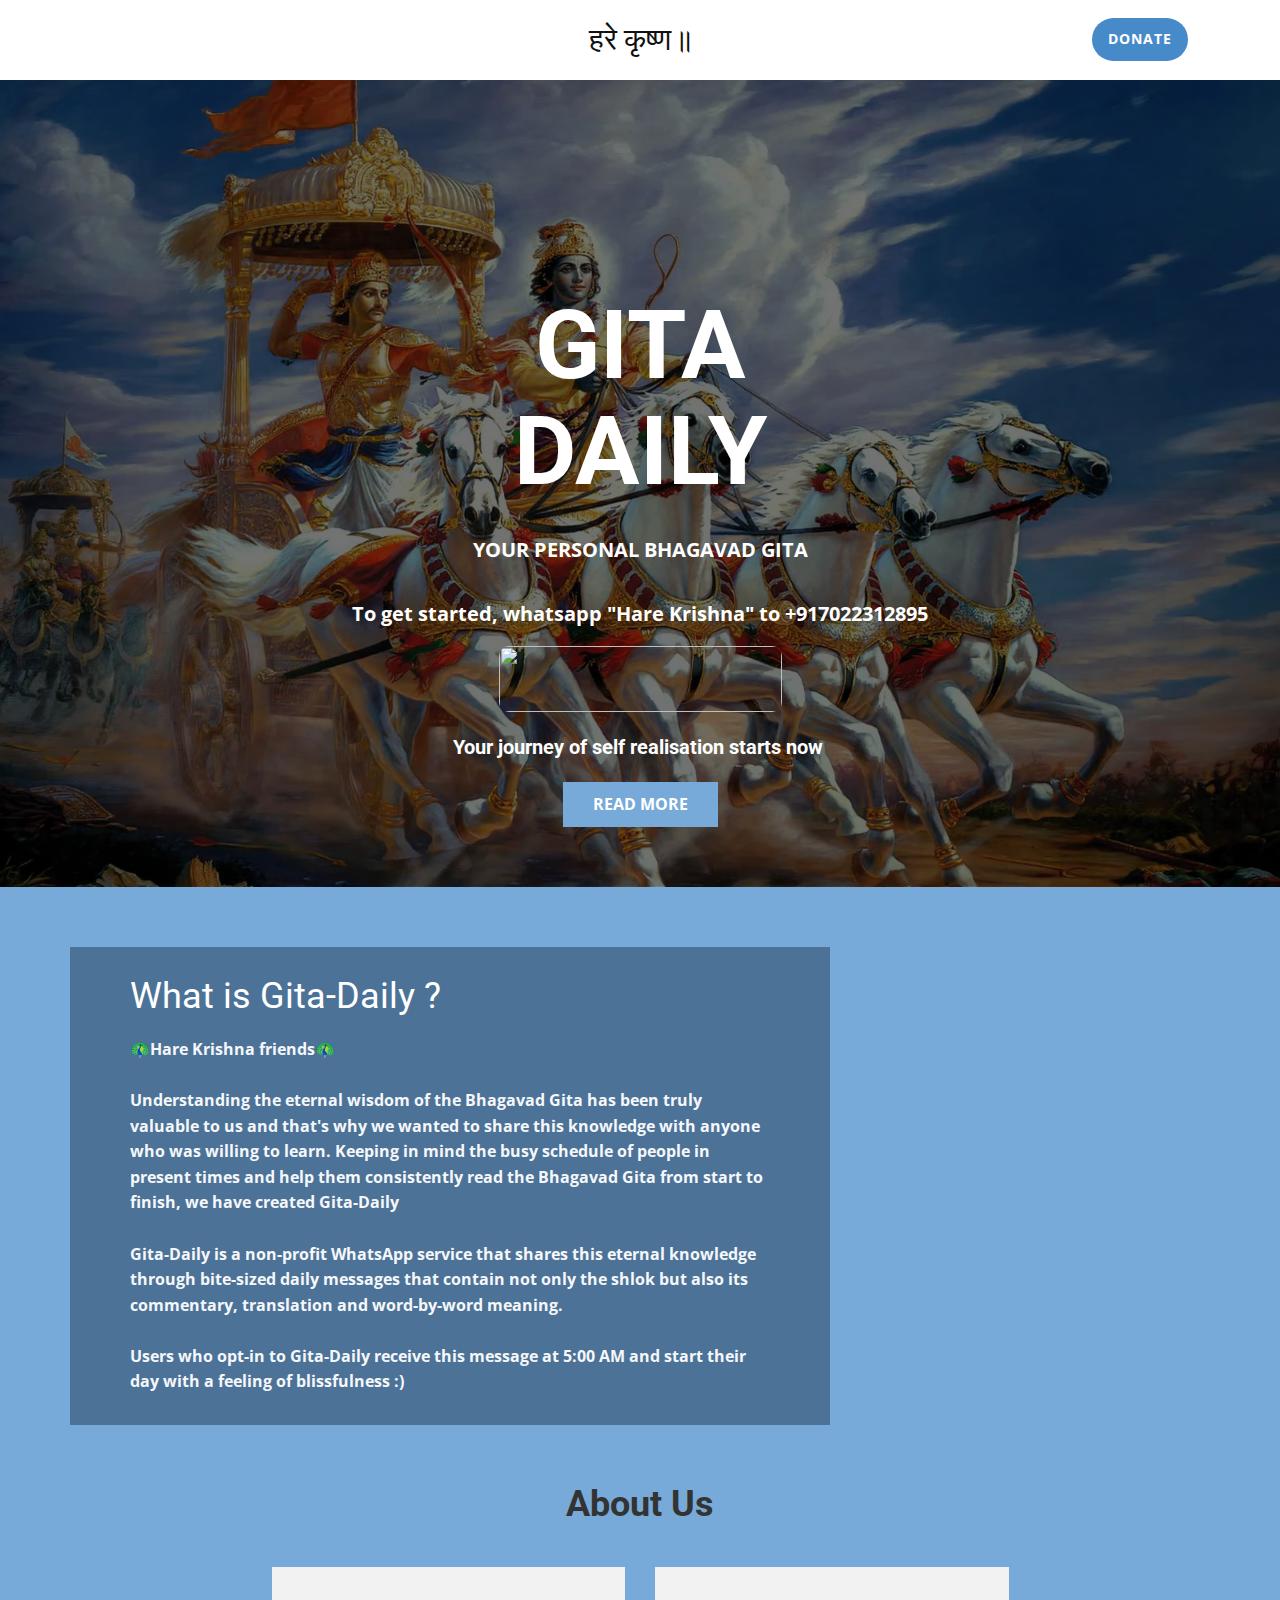
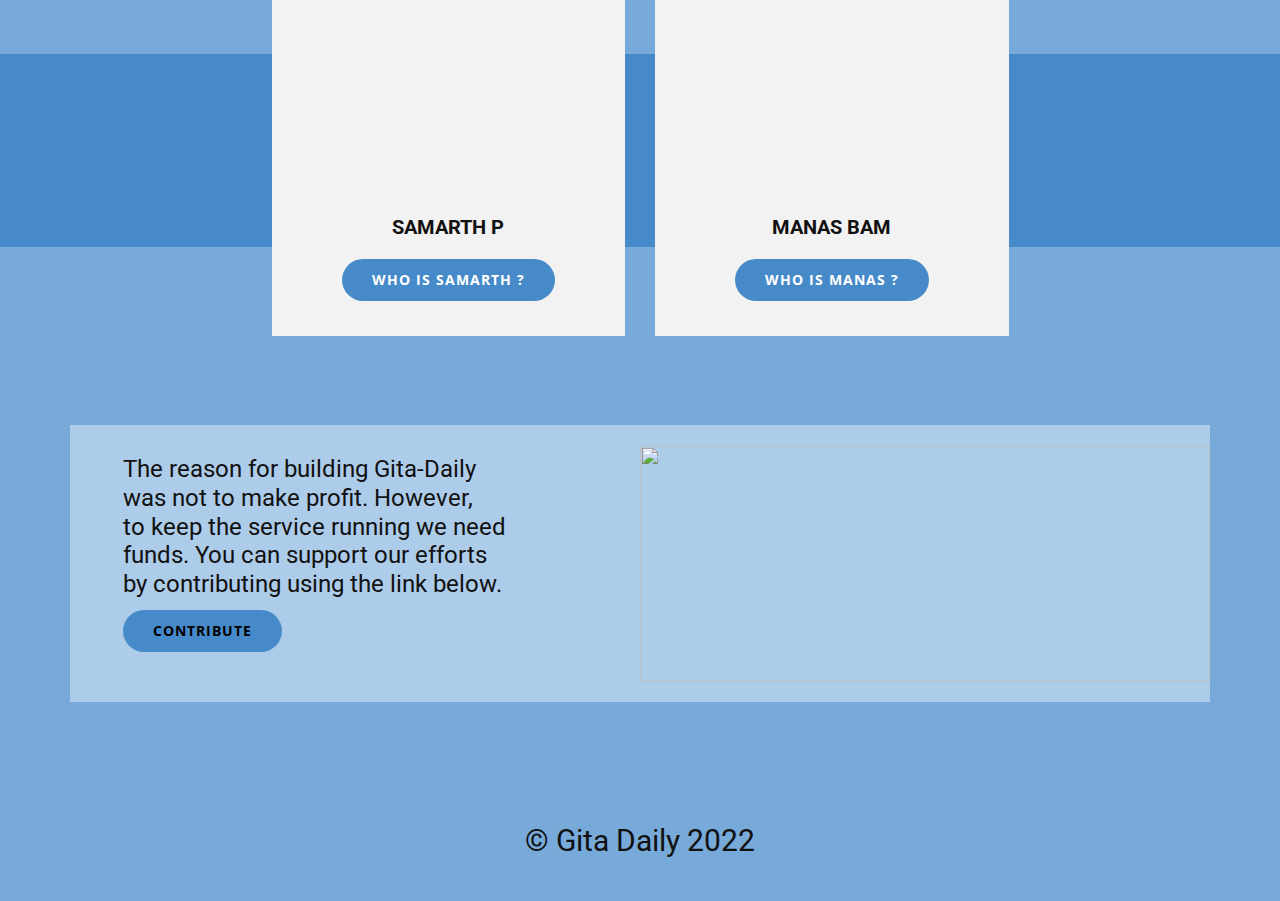
==== commit bd0c0c6f: "Update Home.html" ====
--- a/Home.html
+++ b/Home.html
@@ -5,7 +5,7 @@
     <meta name="viewport" content="width=device-width, initial-scale=1.0">
     <meta charset="utf-8">
     <meta name="keywords" content="GITA DAILY, Bhagavad Gita, Online Bhagavadgita, Bhagavad Gita notifications, gitadaily.ml, gitadaily.com">
-    <meta name="description" content="Gita-Daily is a non-profit WhatsApp service that shares the eternal knowledge of The Bhagavad Gita through bite-sized daily WhatsApp messages that contain not only the shlok but also its commentary, translation and word-by-word meaning. ">
+    <meta name="description" content="">
     <title>Gita-Daily -Your Personal Bhagavad Gita</title>
     <link rel="stylesheet" href="nicepage.css" media="screen">
     <link rel="stylesheet" href="Home.css" media="screen">
@@ -26,8 +26,7 @@
         }
     </script>
     <meta name="theme-color" content="#478ac9">
-    <meta property="og:title" content="Home">
-    <meta property="og:type" content="website">
+
 </head>
 
 <body class="u-body u-xl-mode">
@@ -43,9 +42,9 @@
         <div class="u-clearfix u-sheet u-sheet-1">
             <h1 class="u-text u-title u-text-1">GITA DAILY</h1>
             <p class="u-large-text u-text u-text-variant u-text-2">YOUR PERSONAL BHAGAVAD GITA<br>
-                <br>To get started, whatsapp "Hare Krishna" to +917348895108<br>
+                <br>To get started, whatsapp "Hare Krishna" to +917022312895<br>
             </p>
-            <img class="u-image u-image-round u-radius-10 u-image-1" src="images/WhatsAppImage2022-05-26at10.56.19AM.jpeg" alt="" data-image-width="600" data-image-height="200" data-href="https://api.whatsapp.com/send/?phone=917348895108&amp;text=Hare%20Krishna"
+            <img class="u-image u-image-round u-radius-10 u-image-1" src="images/WhatsAppImage2022-05-26at10.56.19AM.jpeg" alt="" data-image-width="600" data-image-height="200" data-href="https://api.whatsapp.com/send/?phone=917022312895&amp;text=Hare%20Krishna"
                 data-target="_blank">
             <h5 class="u-text u-text-3"> Your journey of self realisation starts now&nbsp;<span style="font-weight: 700;"></span>
             </h5>
@@ -132,4 +131,4 @@
     </footer>
 </body>
 
-</html>+</html>
